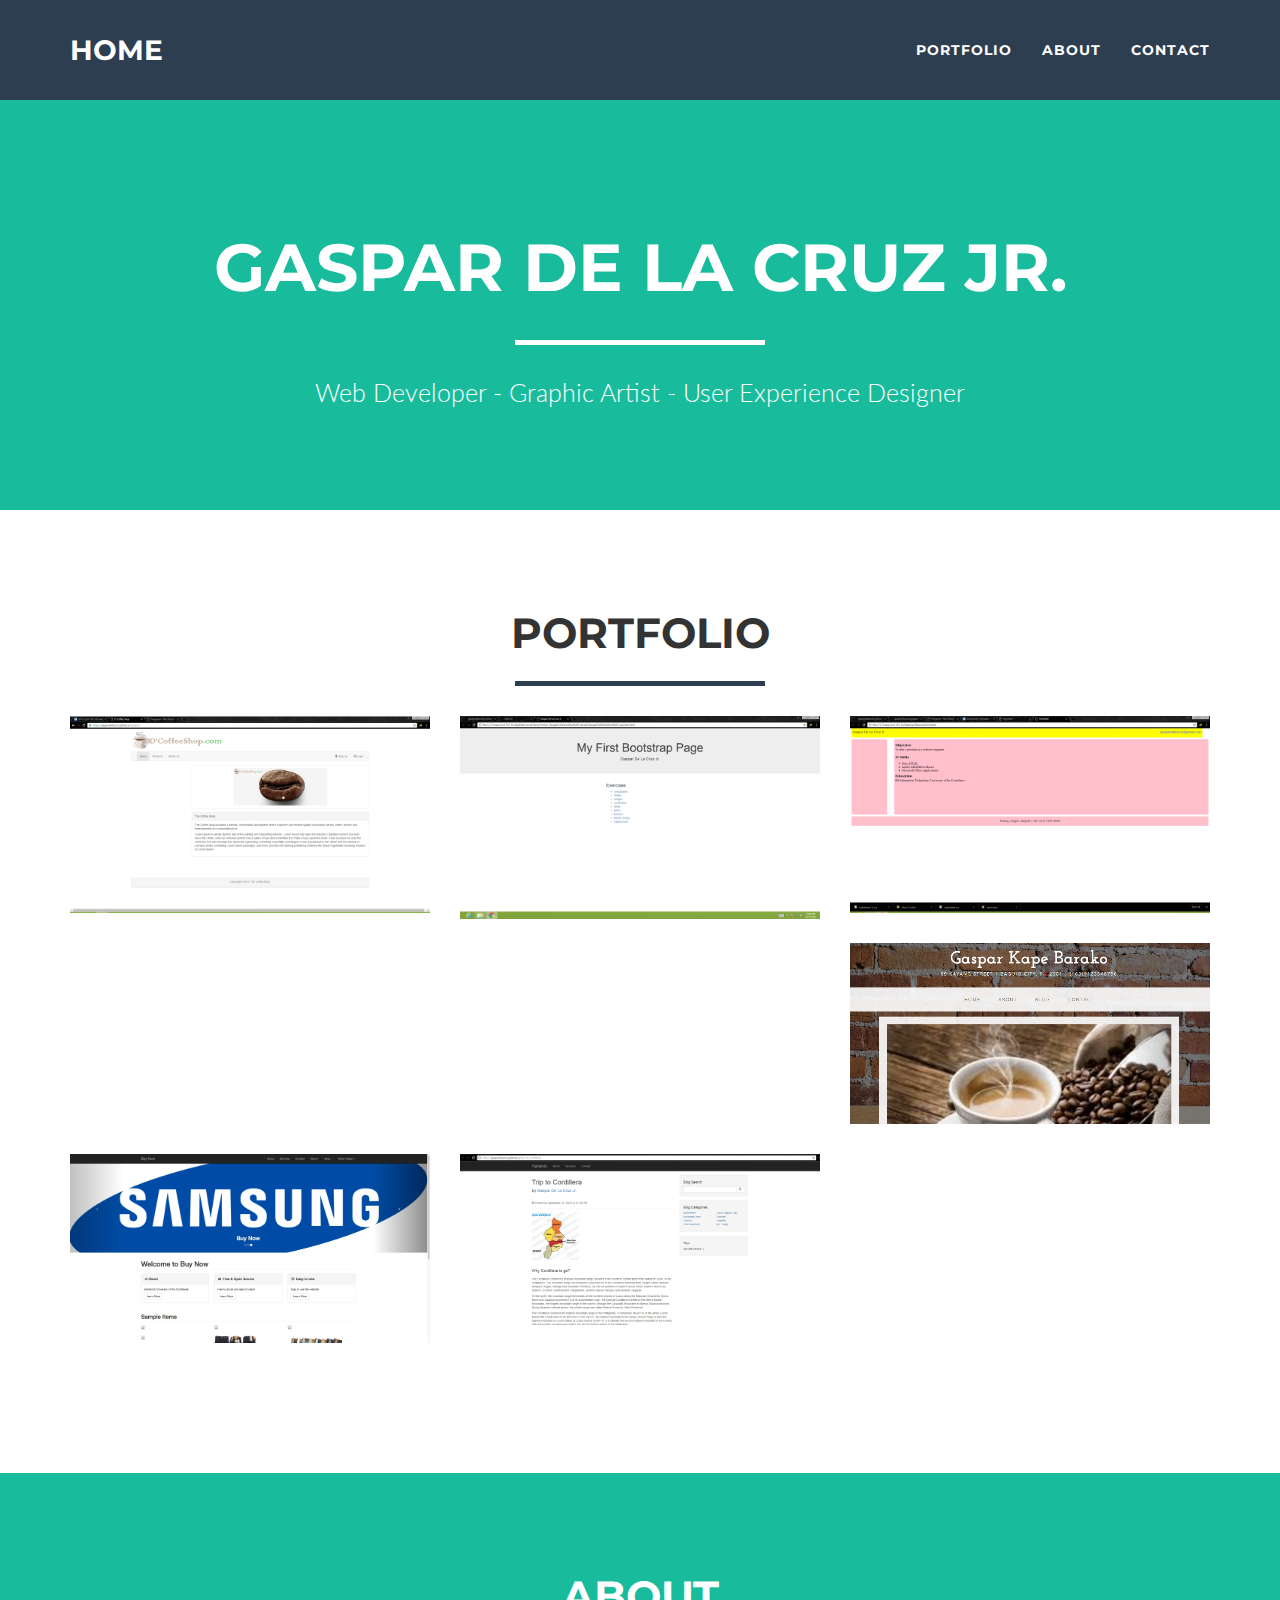
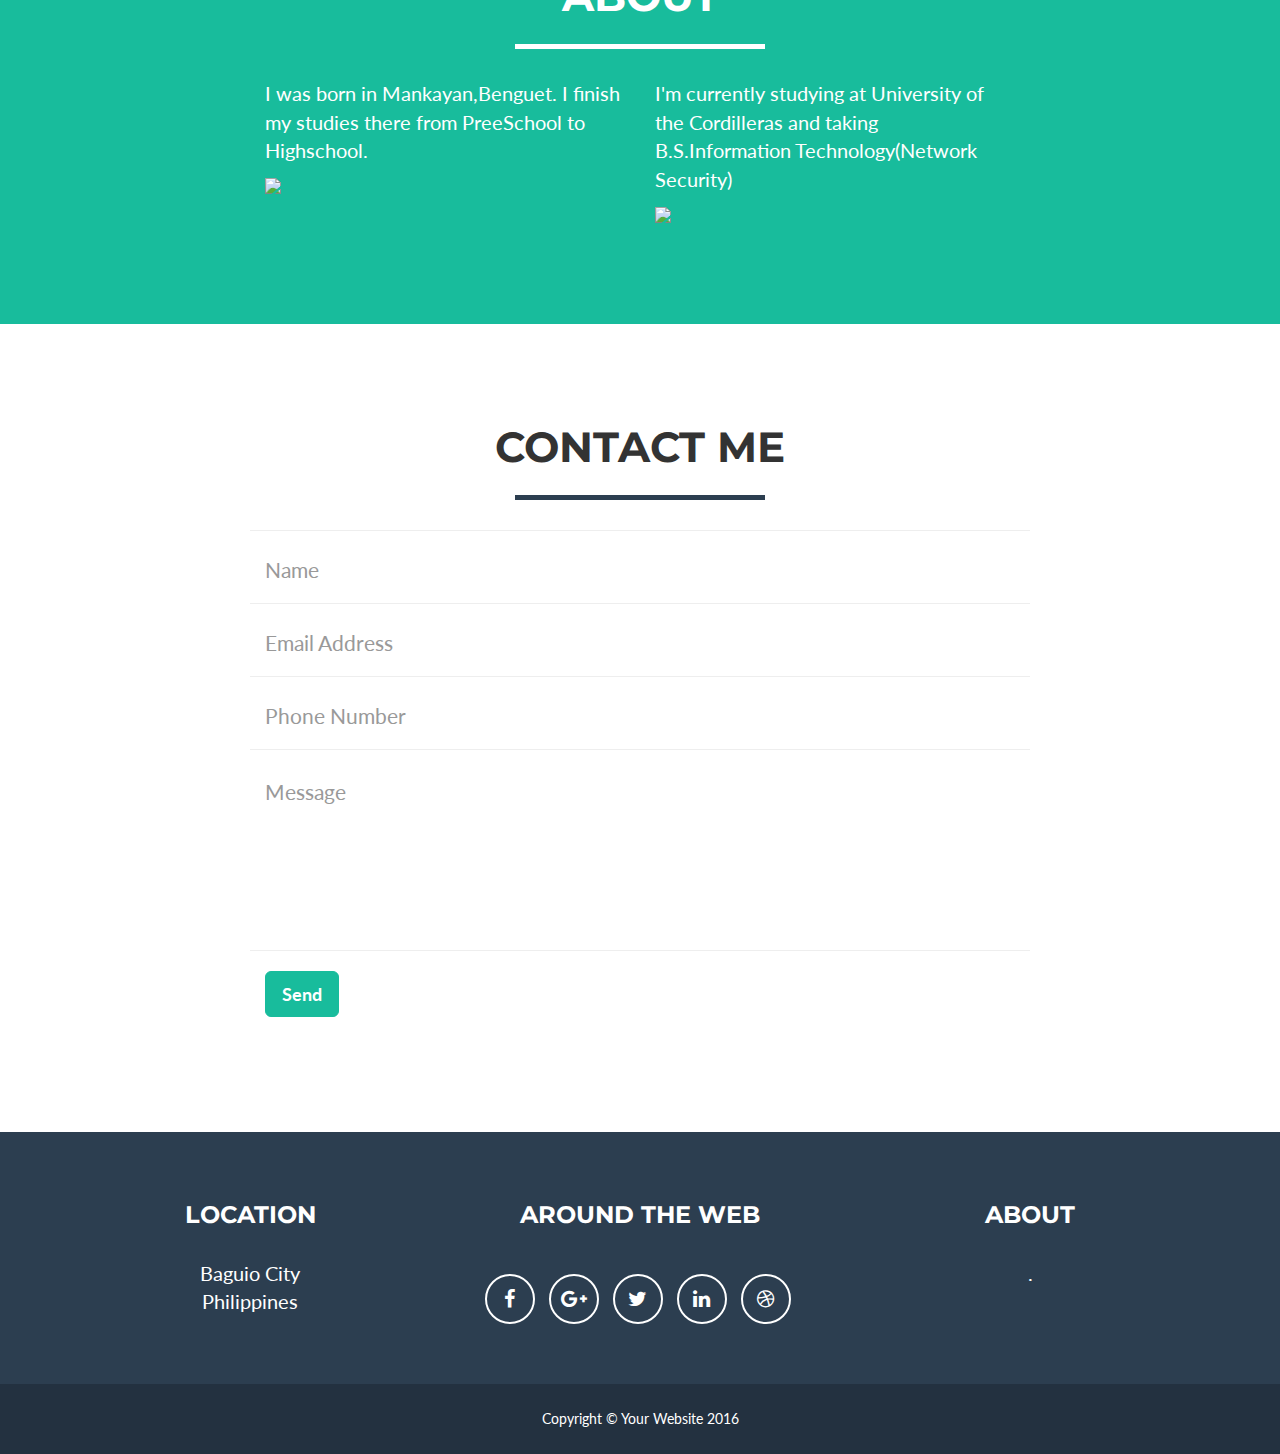
==== index.html @ 20614de7 "Update index.html" ====
<!DOCTYPE html>
<html lang="en">

<head>

    <meta charset="utf-8">
    <meta http-equiv="X-UA-Compatible" content="IE=edge">
    <meta name="viewport" content="width=device-width, initial-scale=1">
    <meta name="description" content="">
    <meta name="author" content="">

    <title>Freelancer - Start Bootstrap Theme</title>

    <!-- Bootstrap Core CSS -->
    <link href="vendor/bootstrap/css/bootstrap.min.css" rel="stylesheet">

    <!-- Theme CSS -->
    <link href="css/freelancer.min.css" rel="stylesheet">

    <!-- Custom Fonts -->
    <link href="vendor/font-awesome/css/font-awesome.min.css" rel="stylesheet" type="text/css">
    <link href="https://fonts.googleapis.com/css?family=Montserrat:400,700" rel="stylesheet" type="text/css">
    <link href="https://fonts.googleapis.com/css?family=Lato:400,700,400italic,700italic" rel="stylesheet" type="text/css">

    <!-- HTML5 Shim and Respond.js IE8 support of HTML5 elements and media queries -->
    <!-- WARNING: Respond.js doesn't work if you view the page via file:// -->
    <!--[if lt IE 9]>
        <script src="https://oss.maxcdn.com/libs/html5shiv/3.7.0/html5shiv.js"></script>
        <script src="https://oss.maxcdn.com/libs/respond.js/1.4.2/respond.min.js"></script>
    <![endif]-->

</head>

<body id="page-top" class="index">

    <!-- Navigation -->
    <nav id="mainNav" class="navbar navbar-default navbar-fixed-top navbar-custom">
        <div class="container">
            <!-- Brand and toggle get grouped for better mobile display -->
            <div class="navbar-header page-scroll">
                <button type="button" class="navbar-toggle" data-toggle="collapse" data-target="#bs-example-navbar-collapse-1">
                    <span class="sr-only">Toggle navigation</span> Menu <i class="fa fa-bars"></i>
                </button>
                <a class="navbar-brand" href="#page-top">Home</a>
            </div>

            <!-- Collect the nav links, forms, and other content for toggling -->
            <div class="collapse navbar-collapse" id="bs-example-navbar-collapse-1">
                <ul class="nav navbar-nav navbar-right">
                    <li class="hidden">
                        <a href="#page-top"></a>
                    </li>
                    <li class="page-scroll">
                        <a href="#portfolio">Portfolio</a>
                    </li>
                    <li class="page-scroll">
                        <a href="#about">About</a>
                    </li>
                    <li class="page-scroll">
                        <a href="#contact">Contact</a>
                    </li>
                </ul>
            </div>
            <!-- /.navbar-collapse -->
        </div>
        <!-- /.container-fluid -->
    </nav>

    <!-- Header -->
    <header>
        <div class="container">
            <div class="row">
                <div class="col-lg-12">
                    <img class="img-responsive" src="https://s-media-cache-ak0.pinimg.com/236x/e6/b8/54/e6b85428491f7ba7ea1e8143dfadb59b.jpg" alt="">
                    <div class="intro-text">
                        <span class="name">Gaspar De La Cruz Jr.</span>
                        <hr class="star-light">
                        <span class="skills">Web Developer - Graphic Artist - User Experience Designer</span>
                    </div>
                </div>
            </div>
        </div>
    </header>

    <!-- Portfolio Grid Section -->
    <section id="portfolio">
        <div class="container">
            <div class="row">
                <div class="col-lg-12 text-center">
                    <h2>Portfolio</h2>
                    <hr class="star-primary">
                </div>
            </div>
            <div class="row">
                <div class="col-sm-4 portfolio-item">
                    <a href="#portfolioModal1" class="portfolio-link" data-toggle="modal">
                        <div class="caption">
                            <div class="caption-content">
                                <i class="fa fa-search-plus fa-3x"></i>
                            </div>
                        </div>
                        <img src="cofee.png" class="img-responsive" alt="">
                    </a>
                </div>
                <div class="col-sm-4 portfolio-item">
                    <a href="#portfolioModal2" class="portfolio-link" data-toggle="modal">
                        <div class="caption">
                            <div class="caption-content">
                                <i class="fa fa-search-plus fa-3x"></i>
                            </div>
                        </div>
                        <img src="bootstrap.png" class="img-responsive" alt="">
                    </a>
                </div>
                <div class="col-sm-4 portfolio-item">
                    <a href="#portfolioModal3" class="portfolio-link" data-toggle="modal">
                        <div class="caption">
                            <div class="caption-content">
                                <i class="fa fa-search-plus fa-3x"></i>
                            </div>
                        </div>
                          <img src="resume.png" class="img-responsive" alt="">
                    </a>
                </div>
                <div class="col-sm-4 portfolio-item">
                    <a href="#portfolioModal4" class="portfolio-link" data-toggle="modal">
                        <div class="caption">
                            <div class="caption-content">
                                <i class="fa fa-search-plus fa-3x"></i>
                            </div>
                        </div>
                          <img src="barako.png" class="img-responsive" alt="">
                    </a>
                </div>
                <div class="col-sm-4 portfolio-item">
                    <a href="#portfolioModal5" class="portfolio-link" data-toggle="modal">
                        <div class="caption">
                            <div class="caption-content">
                                <i class="fa fa-search-plus fa-3x"></i>
                            </div>
                        </div>
                        <img src="buynow.png" class="img-responsive" alt="">
                    </a>
                </div>
                <div class="col-sm-4 portfolio-item">
                    <a href="#portfolioModal6" class="portfolio-link" data-toggle="modal">
                        <div class="caption">
                            <div class="caption-content">
                                <i class="fa fa-search-plus fa-3x"></i>
                            </div>
                        </div>
                        <img src="trip.png" class="img-responsive" alt="">
                    </a>
                </div>
            </div>
        </div>
    </section>

    <!-- About Section -->
    <section class="success" id="about">
        <div class="container">
            <div class="row">
                <div class="col-lg-12 text-center">
                    <h2>About</h2>
                    <hr class="star-light">
                </div>
            </div>
            <div class="row">
                <div class="col-lg-4 col-lg-offset-2">
                    <p>I was born in Mankayan,Benguet. I finish my studies there from PreeSchool to Highschool.</p>
                    <img src="http://mankayannhs.weebly.com/uploads/1/2/2/7/1227587/6482386.png?170">
                </div>
                <div class="col-lg-4">
                    <p>I'm currently studying at University of the Cordilleras and taking B.S.Information Technology(Network Security)</p>
                    <img src="https://upload.wikimedia.org/wikipedia/commons/0/08/UCBCFOfficialLogo2012.jpg">
                </div>
                <div class="col-lg-8 col-lg-offset-2 text-center">
                   
                </div>
            </div>
        </div>
    </section>

    <!-- Contact Section -->
    <section id="contact">
        <div class="container">
            <div class="row">
                <div class="col-lg-12 text-center">
                    <h2>Contact Me</h2>
                    <hr class="star-primary">
                </div>
            </div>
            <div class="row">
                <div class="col-lg-8 col-lg-offset-2">
                    <!-- To configure the contact form email address, go to mail/contact_me.php and update the email address in the PHP file on line 19. -->
                    <!-- The form should work on most web servers, but if the form is not working you may need to configure your web server differently. -->
                    <form name="sentMessage" id="contactForm" novalidate>
                        <div class="row control-group">
                            <div class="form-group col-xs-12 floating-label-form-group controls">
                                <label>Name</label>
                                <input type="text" class="form-control" placeholder="Name" id="name" required data-validation-required-message="Please enter your name.">
                                <p class="help-block text-danger"></p>
                            </div>
                        </div>
                        <div class="row control-group">
                            <div class="form-group col-xs-12 floating-label-form-group controls">
                                <label>Email Address</label>
                                <input type="email" class="form-control" placeholder="Email Address" id="email" required data-validation-required-message="Please enter your email address.">
                                <p class="help-block text-danger"></p>
                            </div>
                        </div>
                        <div class="row control-group">
                            <div class="form-group col-xs-12 floating-label-form-group controls">
                                <label>Phone Number</label>
                                <input type="tel" class="form-control" placeholder="Phone Number" id="phone" required data-validation-required-message="Please enter your phone number.">
                                <p class="help-block text-danger"></p>
                            </div>
                        </div>
                        <div class="row control-group">
                            <div class="form-group col-xs-12 floating-label-form-group controls">
                                <label>Message</label>
                                <textarea rows="5" class="form-control" placeholder="Message" id="message" required data-validation-required-message="Please enter a message."></textarea>
                                <p class="help-block text-danger"></p>
                            </div>
                        </div>
                        <br>
                        <div id="success"></div>
                        <div class="row">
                            <div class="form-group col-xs-12">
                                <button type="submit" class="btn btn-success btn-lg">Send</button>
                            </div>
                        </div>
                    </form>
                </div>
            </div>
        </div>
    </section>

    <!-- Footer -->
    <footer class="text-center">
        <div class="footer-above">
            <div class="container">
                <div class="row">
                    <div class="footer-col col-md-4">
                        <h3>Location</h3>
                        <p>Baguio City
                            <br>Philippines</p>
                    </div>
                    <div class="footer-col col-md-4">
                        <h3>Around the Web</h3>
                        <ul class="list-inline">
                            <li>
                                <a href="#" class="btn-social btn-outline"><i class="fa fa-fw fa-facebook"></i></a>
                            </li>
                            <li>
                                <a href="#" class="btn-social btn-outline"><i class="fa fa-fw fa-google-plus"></i></a>
                            </li>
                            <li>
                                <a href="#" class="btn-social btn-outline"><i class="fa fa-fw fa-twitter"></i></a>
                            </li>
                            <li>
                                <a href="#" class="btn-social btn-outline"><i class="fa fa-fw fa-linkedin"></i></a>
                            </li>
                            <li>
                                <a href="#" class="btn-social btn-outline"><i class="fa fa-fw fa-dribbble"></i></a>
                            </li>
                        </ul>
                    </div>
                    <div class="footer-col col-md-4">
                        <h3>About</h3>
                        <p></a>.</p>
                    </div>
                </div>
            </div>
        </div>
        <div class="footer-below">
            <div class="container">
                <div class="row">
                    <div class="col-lg-12">
                        Copyright &copy; Your Website 2016
                    </div>
                </div>
            </div>
        </div>
    </footer>

    <!-- Scroll to Top Button (Only visible on small and extra-small screen sizes) -->
    <div class="scroll-top page-scroll hidden-sm hidden-xs hidden-lg hidden-md">
        <a class="btn btn-primary" href="#page-top">
            <i class="fa fa-chevron-up"></i>
        </a>
    </div>

    <!-- Portfolio Modals -->
    <div class="portfolio-modal modal fade" id="portfolioModal1" tabindex="-1" role="dialog" aria-hidden="true">
        <div class="modal-content">
            <div class="close-modal" data-dismiss="modal">
                <div class="lr">
                    <div class="rl">
                    </div>
                </div>
            </div>
            <div class="container">
                <div class="row">
                    <div class="col-lg-8 col-lg-offset-2">
                        <div class="modal-body">
                            <h2>D'CoffeeShop.com</h2>
                            <hr class="star-primary">
                            <img src="cofee.png" class="img-responsive img-centered" alt="">
                            <p>Use this area of the page to describe your project. The icon above is part of a free icon set by <a href="https://sellfy.com/p/8Q9P/jV3VZ/">Flat Icons</a>. On their website, you can download their free set with 16 icons, or you can purchase the entire set with 146 icons for only $12!</p>
                            <ul class="list-inline item-details">
                                <li>Client:
                                    <strong><a href="https://gaspardelacruz.github.io/project/">D'CoffeeShop.com </a>
                                    </strong>
                                </li>
                                <li>Date:
                                    <strong><a href="http://startbootstrap.com">April 2014</a>
                                    </strong>
                                </li>
                                <li>Service:
                                    <strong><a href="http://startbootstrap.com">Web Development</a>
                                    </strong>
                                </li>
                            </ul>
                            <button type="button" class="btn btn-default" data-dismiss="modal"><i class="fa fa-times"></i> Close</button>
                        </div>
                    </div>
                </div>
            </div>
        </div>
    </div>
    <div class="portfolio-modal modal fade" id="portfolioModal2" tabindex="-1" role="dialog" aria-hidden="true">
        <div class="modal-content">
            <div class="close-modal" data-dismiss="modal">
                <div class="lr">
                    <div class="rl">
                    </div>
                </div>
            </div>
            <div class="container">
                <div class="row">
                    <div class="col-lg-8 col-lg-offset-2">
                        <div class="modal-body">
                            <h2>Bootstrap</h2>
                            <hr class="star-primary">
                            <img src="bootstrap.png" class="img-responsive img-centered" alt="">
                            <p>Use this area of the page to describe your project. The icon above is part of a free icon set by <a href="https://sellfy.com/p/8Q9P/jV3VZ/">Flat Icons</a>. On their website, you can download their free set with 16 icons, or you can purchase the entire set with 146 icons for only $12!</p>
                            <ul class="list-inline item-details">
                                <li>Client:
                                    <strong><a href="http://https://gaspardelacruz.github.io/bootstrap1/bootstrap/indix.html">bootstrap</a>
                                    </strong>
                                </li>
                                <li>Date:
                                    <strong><a href="http://startbootstrap.com">April 2014</a>
                                    </strong>
                                </li>
                                <li>Service:
                                    <strong><a href="http://startbootstrap.com">Web Development</a>
                                    </strong>
                                </li>
                            </ul>
                            <button type="button" class="btn btn-default" data-dismiss="modal"><i class="fa fa-times"></i> Close</button>
                        </div>
                    </div>
                </div>
            </div>
        </div>
    </div>
    <div class="portfolio-modal modal fade" id="portfolioModal3" tabindex="-1" role="dialog" aria-hidden="true">
        <div class="modal-content">
            <div class="close-modal" data-dismiss="modal">
                <div class="lr">
                    <div class="rl">
                    </div>
                </div>
            </div>
            <div class="container">
                <div class="row">
                    <div class="col-lg-8 col-lg-offset-2">
                        <div class="modal-body">
                            <h2>Resume</h2>
                            <hr class="star-primary">
                            <img src="resume.png" class="img-responsive img-centered" alt="">
                            <p>Use this area of the page to describe your project. The icon above is part of a free icon set by <a href="https://sellfy.com/p/8Q9P/jV3VZ/">Flat Icons</a>. On their website, you can download their free set with 16 icons, or you can purchase the entire set with 146 icons for only $12!</p>
                            <ul class="list-inline item-details">
                                <li>Client:
                                    <strong><a href="http://gaspardelacruzjr.github.io/Resume/html.html">Resume</a>
                                    </strong>
                                </li>
                                <li>Date:
                                    <strong><a href="http://startbootstrap.com">April 2014</a>
                                    </strong>
                                </li>
                                <li>Service:
                                    <strong><a href="http://startbootstrap.com">Web Development</a>
                                    </strong>
                                </li>
                            </ul>
                            <button type="button" class="btn btn-default" data-dismiss="modal"><i class="fa fa-times"></i> Close</button>
                        </div>
                    </div>
                </div>
            </div>
        </div>
    </div>
    <div class="portfolio-modal modal fade" id="portfolioModal4" tabindex="-1" role="dialog" aria-hidden="true">
        <div class="modal-content">
            <div class="close-modal" data-dismiss="modal">
                <div class="lr">
                    <div class="rl">
                    </div>
                </div>
            </div>
            <div class="container">
                <div class="row">
                    <div class="col-lg-8 col-lg-offset-2">
                        <div class="modal-body">
                            <h2>Gaspar Kapeng Barako</h2>
                            <hr class="star-primary">
                            <img src="barako.png" class="img-responsive img-centered" alt="">
                            <p>Use this area of the page to describe your project. The icon above is part of a free icon set by <a href="https://sellfy.com/p/8Q9P/jV3VZ/">Flat Icons</a>. On their website, you can download their free set with 16 icons, or you can purchase the entire set with 146 icons for only $12!</p>
                            <ul class="list-inline item-details">
                                <li>Client:
                                    <strong><a href="https://gaspardelacruz.github.io/kapengbarako/">Gaspar Kapeng Barako Website</a>
                                    </strong>
                                </li>
                                <li>Date:
                                    <strong><a href="http://startbootstrap.com">November 2016</a>
                                    </strong>
                                </li>
                                <li>Service:
                                    <strong><a href="http://startbootstrap.com">Full Website</a>
                                    </strong>
                                </li>
                            </ul>
                            <button type="button" class="btn btn-default" data-dismiss="modal"><i class="fa fa-times"></i> Close</button>
                        </div>
                    </div>
                </div>
            </div>
        </div>
    </div>
    <div class="portfolio-modal modal fade" id="portfolioModal5" tabindex="-1" role="dialog" aria-hidden="true">
        <div class="modal-content">
            <div class="close-modal" data-dismiss="modal">
                <div class="lr">
                    <div class="rl">
                    </div>
                </div>
            </div>
            <div class="container">
                <div class="row">
                    <div class="col-lg-8 col-lg-offset-2">
                        <div class="modal-body">
                            <h2>Buy now</h2>
                            <hr class="star-primary">
                            <img src="buynow.png" class="img-responsive img-centered" alt="">
                            <p>Use this area of the page to describe your project. The icon above is part of a free icon set by <a href="https://sellfy.com/p/8Q9P/jV3VZ/">Flat Icons</a>. On their website, you can download their free set with 16 icons, or you can purchase the entire set with 146 icons for only $12!</p>
                            <ul class="list-inline item-details">
                                <li>Client:
                                    <strong><a href="https://gaspardelacruz.github.io/buy-now/">Buy now</a>
                                    </strong>
                                </li>
                                <li>Date:
                                    <strong><a href="http://startbootstrap.com">November 2016</a>
                                    </strong>
                                </li>
                                <li>Service:
                                    <strong><a href="http://startbootstrap.com">Full Website</a>
                                    </strong>
                                </li>
                            </ul>
                            <button type="button" class="btn btn-default" data-dismiss="modal"><i class="fa fa-times"></i> Close</button>
                        </div>
                    </div>
                </div>
            </div>
        </div>
    </div>
    <div class="portfolio-modal modal fade" id="portfolioModal6" tabindex="-1" role="dialog" aria-hidden="true">
        <div class="modal-content">
            <div class="close-modal" data-dismiss="modal">
                <div class="lr">
                    <div class="rl">
                    </div>
                </div>
            </div>
            <div class="container">
                <div class="row">
                    <div class="col-lg-8 col-lg-offset-2">
                        <div class="modal-body">
                            <h2>HighLandn Blog Post</h2>
                            <hr class="star-primary">
                            <img src="trip.png" class="img-responsive img-centered" alt="">
                            <p>Use this area of the page to describe your project. The icon above is part of a free icon set by <a href="https://sellfy.com/p/8Q9P/jV3VZ/">Flat Icons</a>. On their website, you can download their free set with 16 icons, or you can purchase the entire set with 146 icons for only $12!</p>
                            <ul class="list-inline item-details">
                                <li>Client:
                                    <strong><a https://gaspardelacruz.github.io/trip-to-cordillera/> HighLand Blog Post</a>
                                    </strong>
                                </li>
                                <li>Date:
                                    <strong><a href="http://startbootstrap.com">November 2016</a>
                                    </strong>
                                </li>
                                <li>Service:
                                    <strong><a href="http://startbootstrap.com">Web Development</a>
                                    </strong>
                                </li>
                            </ul>
                            <button type="button" class="btn btn-default" data-dismiss="modal"><i class="fa fa-times"></i> Close</button>
                        </div>
                    </div>
                </div>
            </div>
        </div>
    </div>

    <!-- jQuery -->
    <script src="vendor/jquery/jquery.min.js"></script>

    <!-- Bootstrap Core JavaScript -->
    <script src="vendor/bootstrap/js/bootstrap.min.js"></script>

    <!-- Plugin JavaScript -->
    <script src="https://cdnjs.cloudflare.com/ajax/libs/jquery-easing/1.3/jquery.easing.min.js"></script>

    <!-- Contact Form JavaScript -->
    <script src="js/jqBootstrapValidation.js"></script>
    <script src="js/contact_me.js"></script>

    <!-- Theme JavaScript -->
    <script src="js/freelancer.min.js"></script>

</body>

</html>
---- css/freelancer.min.css ----
/*!
 * Start Bootstrap - Freelancer v3.3.7+1 (http://startbootstrap.com/template-overviews/freelancer)
 * Copyright 2013-2016 Start Bootstrap
 * Licensed under MIT (https://github.com/BlackrockDigital/startbootstrap/blob/gh-pages/LICENSE)
 */body{font-family:Lato,'Helvetica Neue',Helvetica,Arial,sans-serif;overflow-x:hidden}p{font-size:20px}p.small{font-size:16px}a,a.active,a:active,a:focus,a:hover{color:#18BC9C;outline:0}h1,h2,h3,h4,h5,h6{font-family:Montserrat,"Helvetica Neue",Helvetica,Arial,sans-serif;text-transform:uppercase;font-weight:700}hr.star-light,hr.star-primary{padding:0;border:none;border-top:solid 5px;text-align:center;max-width:250px;margin:25px auto 30px}hr.star-light:after,hr.star-primary:after{content:"\f005";font-family:FontAwesome;display:inline-block;position:relative;top:-.8em;font-size:2em;padding:0 .25em}.navbar-custom,header .intro-text .name{font-family:Montserrat,"Helvetica Neue",Helvetica,Arial,sans-serif;text-transform:uppercase}hr.star-light{border-color:#fff}hr.star-light:after{background-color:#18BC9C;color:#fff}hr.star-primary{border-color:#2C3E50}hr.star-primary:after{background-color:#fff;color:#2C3E50}.navbar-custom .navbar-brand,.navbar-custom .navbar-brand.active,.navbar-custom .navbar-brand:active,.navbar-custom .navbar-brand:focus,.navbar-custom .navbar-brand:hover,.navbar-custom .navbar-nav li a,header{color:#fff}.img-centered{margin:0 auto}header{text-align:center;background:#18BC9C}header .container{padding-top:100px;padding-bottom:50px}header img{display:block;margin:0 auto 20px}header .intro-text .name{display:block;font-weight:700;font-size:2em}header .intro-text .skills{font-size:1.25em;font-weight:300}@media (min-width:768px){header .container{padding-top:200px;padding-bottom:100px}header .intro-text .name{font-size:4.75em}header .intro-text .skills{font-size:1.75em}}.navbar-custom{background:#2C3E50;font-weight:700;border:none}.navbar-custom a:focus{outline:0}.navbar-custom .navbar-nav{letter-spacing:1px}.navbar-custom .navbar-nav li a:hover{color:#18BC9C;outline:0}.navbar-custom .navbar-nav li a:active,.navbar-custom .navbar-nav li a:focus{color:#fff}.navbar-custom .navbar-nav li.active a,.navbar-custom .navbar-nav li.active a:active,.navbar-custom .navbar-nav li.active a:focus,.navbar-custom .navbar-nav li.active a:hover{color:#fff;background:#18BC9C}.navbar-custom .navbar-toggle{color:#fff;text-transform:uppercase;font-size:10px;border-color:#fff}.navbar-custom .navbar-toggle:focus,.navbar-custom .navbar-toggle:hover{background-color:#18BC9C;color:#fff;border-color:#18BC9C}@media (min-width:768px){.navbar-custom{padding:25px 0;-webkit-transition:padding .3s;-moz-transition:padding .3s;transition:padding .3s}.navbar-custom .navbar-brand{font-size:2em;-webkit-transition:all .3s;-moz-transition:all .3s;transition:all .3s}.navbar-custom.affix{padding:10px 0}.navbar-custom.affix .navbar-brand{font-size:1.5em}}section{padding:100px 0}section h2{margin:0;font-size:3em}section.success{background:#18BC9C;color:#fff}@media (max-width:767px){section{padding:75px 0}section.first{padding-top:75px}}#portfolio .portfolio-item{margin:0 0 15px;right:0}#portfolio .portfolio-item .portfolio-link{display:block;position:relative;max-width:400px;margin:0 auto}#portfolio .portfolio-item .portfolio-link .caption{background:rgba(24,188,156,.9);position:absolute;width:100%;height:100%;opacity:0;transition:all ease .5s;-webkit-transition:all ease .5s;-moz-transition:all ease .5s}#portfolio .portfolio-item .portfolio-link .caption:hover{opacity:1}#portfolio .portfolio-item .portfolio-link .caption .caption-content{position:absolute;width:100%;height:20px;font-size:20px;text-align:center;top:50%;margin-top:-12px;color:#fff}.btn-social,.scroll-top,.scroll-top .btn{width:50px;height:50px}#portfolio .portfolio-item .portfolio-link .caption .caption-content i{margin-top:-12px}#portfolio .portfolio-item .portfolio-link .caption .caption-content h3,#portfolio .portfolio-item .portfolio-link .caption .caption-content h4{margin:0}#portfolio *{z-index:2}@media (min-width:767px){#portfolio .portfolio-item{margin:0 0 30px}}.floating-label-form-group{position:relative;margin-bottom:0;padding-bottom:.5em;border-bottom:1px solid #eee}.floating-label-form-group input,.floating-label-form-group textarea{z-index:1;position:relative;padding-right:0;padding-left:0;border:none;border-radius:0;font-size:1.5em;background:0 0;box-shadow:none!important;resize:none}.floating-label-form-group label{display:block;z-index:0;position:relative;top:2em;margin:0;font-size:.85em;line-height:1.764705882em;vertical-align:middle;vertical-align:baseline;opacity:0;-webkit-transition:top .3s ease,opacity .3s ease;-moz-transition:top .3s ease,opacity .3s ease;-ms-transition:top .3s ease,opacity .3s ease;transition:top .3s ease,opacity .3s ease}.floating-label-form-group:not(:first-child){padding-left:14px;border-left:1px solid #eee}.floating-label-form-group-with-value label{top:0;opacity:1}.floating-label-form-group-with-focus label{color:#18BC9C}form .row:first-child .floating-label-form-group{border-top:1px solid #eee}footer{color:#fff}footer h3{margin-bottom:30px}footer .footer-above{padding-top:50px;background-color:#2C3E50}footer .footer-col{margin-bottom:50px}footer .footer-below{padding:25px 0;background-color:#233140}.btn-outline{color:#fff;font-size:20px;border:2px solid #fff;background:0 0;transition:all .3s ease-in-out;margin-top:15px}.btn-outline.active,.btn-outline:active,.btn-outline:focus,.btn-outline:hover{color:#18BC9C;background:#fff;border:2px solid #fff}.btn-primary.active,.btn-primary:active,.btn-success.active,.btn-success:active,.open .dropdown-toggle.btn-primary,.open .dropdown-toggle.btn-success{background-image:none}.btn-primary{color:#fff;background-color:#2C3E50;border-color:#2C3E50;font-weight:700}.btn-primary.active,.btn-primary:active,.btn-primary:focus,.btn-primary:hover,.open .dropdown-toggle.btn-primary{color:#fff;background-color:#1a242f;border-color:#161f29}.btn-primary.disabled,.btn-primary.disabled.active,.btn-primary.disabled:active,.btn-primary.disabled:focus,.btn-primary.disabled:hover,.btn-primary[disabled],.btn-primary[disabled].active,.btn-primary[disabled]:active,.btn-primary[disabled]:focus,.btn-primary[disabled]:hover,fieldset[disabled] .btn-primary,fieldset[disabled] .btn-primary.active,fieldset[disabled] .btn-primary:active,fieldset[disabled] .btn-primary:focus,fieldset[disabled] .btn-primary:hover{background-color:#2C3E50;border-color:#2C3E50}.btn-primary .badge{color:#2C3E50;background-color:#fff}.btn-success{color:#fff;background-color:#18BC9C;border-color:#18BC9C;font-weight:700}.btn-success.active,.btn-success:active,.btn-success:focus,.btn-success:hover,.open .dropdown-toggle.btn-success{color:#fff;background-color:#128f76;border-color:#11866f}.btn-success.disabled,.btn-success.disabled.active,.btn-success.disabled:active,.btn-success.disabled:focus,.btn-success.disabled:hover,.btn-success[disabled],.btn-success[disabled].active,.btn-success[disabled]:active,.btn-success[disabled]:focus,.btn-success[disabled]:hover,fieldset[disabled] .btn-success,fieldset[disabled] .btn-success.active,fieldset[disabled] .btn-success:active,fieldset[disabled] .btn-success:focus,fieldset[disabled] .btn-success:hover{background-color:#18BC9C;border-color:#18BC9C}.btn-success .badge{color:#18BC9C;background-color:#fff}.btn-social{display:inline-block;border:2px solid #fff;border-radius:100%;text-align:center;font-size:20px;line-height:45px}.btn.active,.btn:active,.btn:focus{outline:0}.scroll-top{position:fixed;right:2%;bottom:2%;z-index:1049}.scroll-top .btn{font-size:20px;border-radius:100%;line-height:28px}.scroll-top .btn:focus{outline:0}.portfolio-modal .modal-content{border-radius:0;background-clip:border-box;-webkit-box-shadow:none;box-shadow:none;border:none;min-height:100%;padding:100px 0;text-align:center}.portfolio-modal .modal-content h2{margin:0;font-size:3em}.portfolio-modal .modal-content img{margin-bottom:30px}.portfolio-modal .modal-content .item-details{margin:30px 0}.portfolio-modal .close-modal{position:absolute;width:75px;height:75px;background-color:transparent;top:25px;right:25px;cursor:pointer}.portfolio-modal .close-modal:hover{opacity:.3}.portfolio-modal .close-modal .lr{height:75px;width:1px;margin-left:35px;background-color:#2C3E50;transform:rotate(45deg);-ms-transform:rotate(45deg);-webkit-transform:rotate(45deg);z-index:1051}.portfolio-modal .close-modal .lr .rl{height:75px;width:1px;background-color:#2C3E50;transform:rotate(90deg);-ms-transform:rotate(90deg);-webkit-transform:rotate(90deg);z-index:1052}.portfolio-modal .modal-backdrop{opacity:0;display:none}
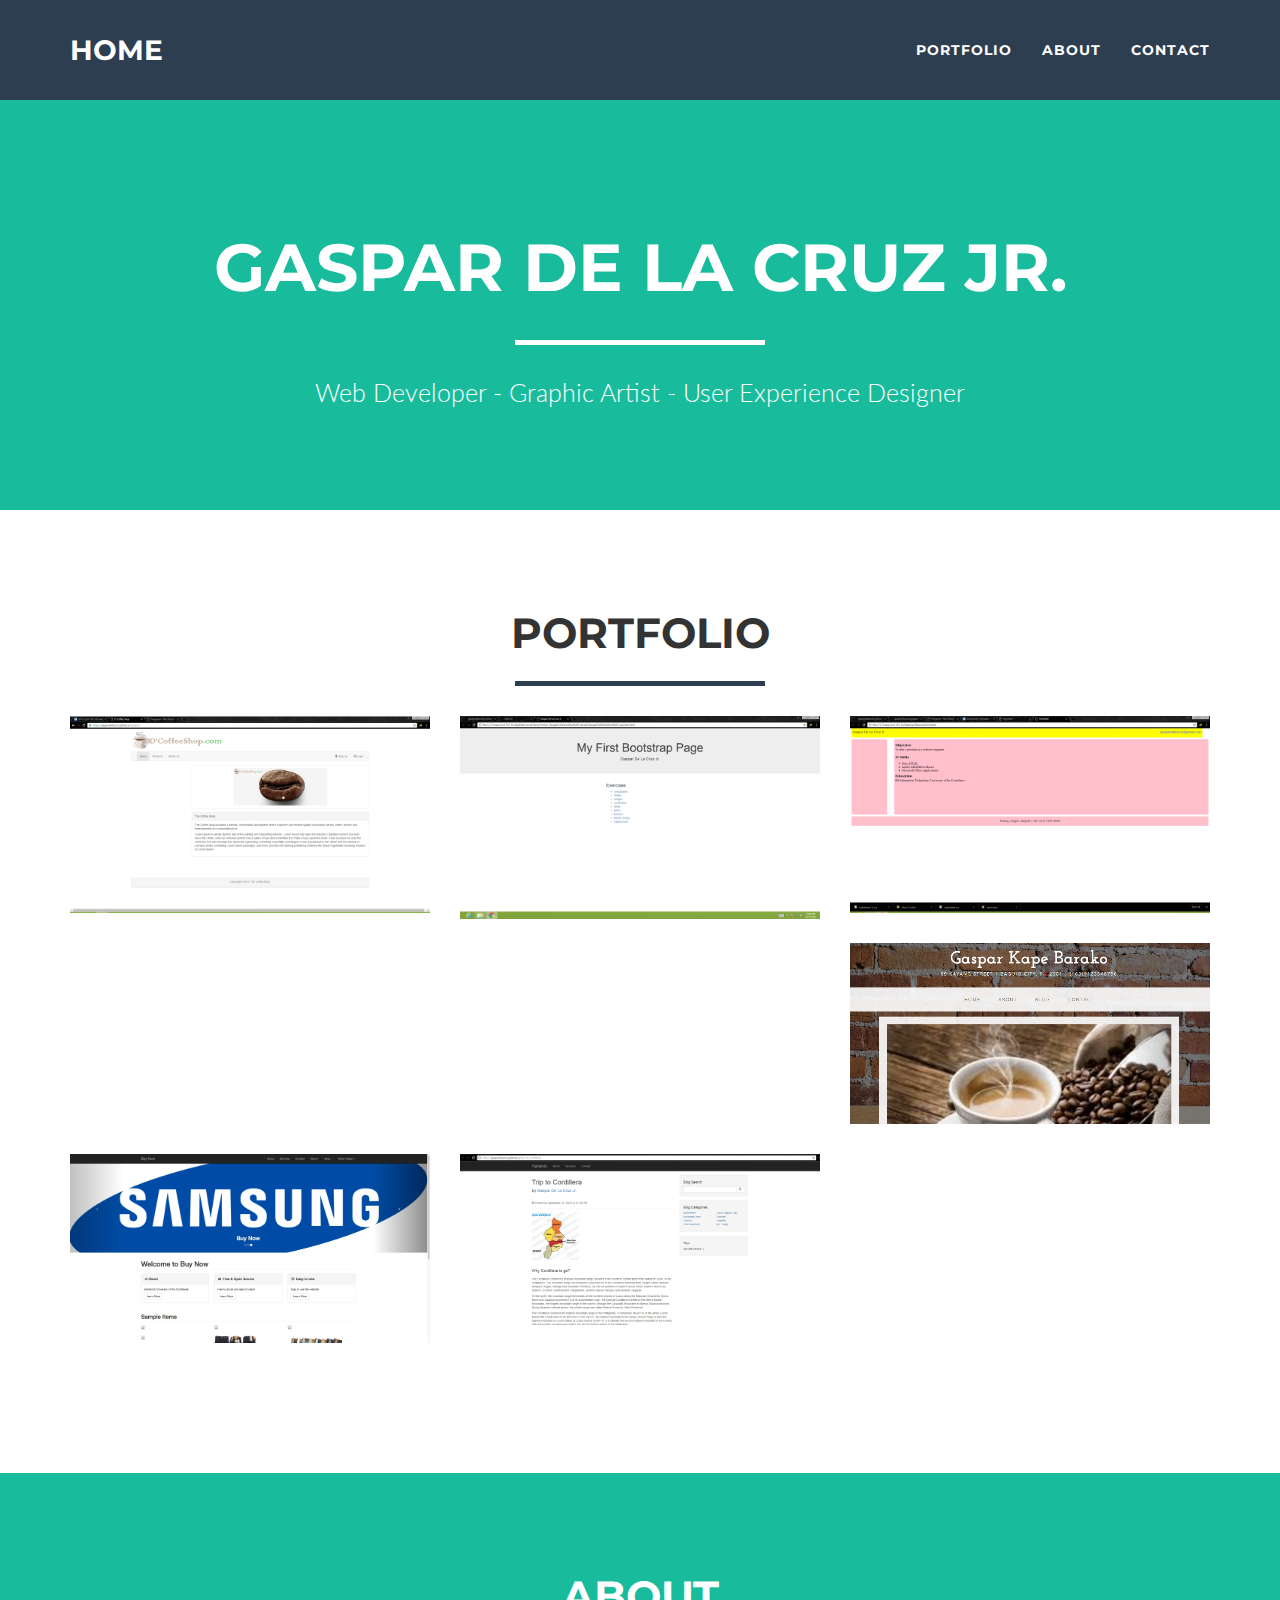
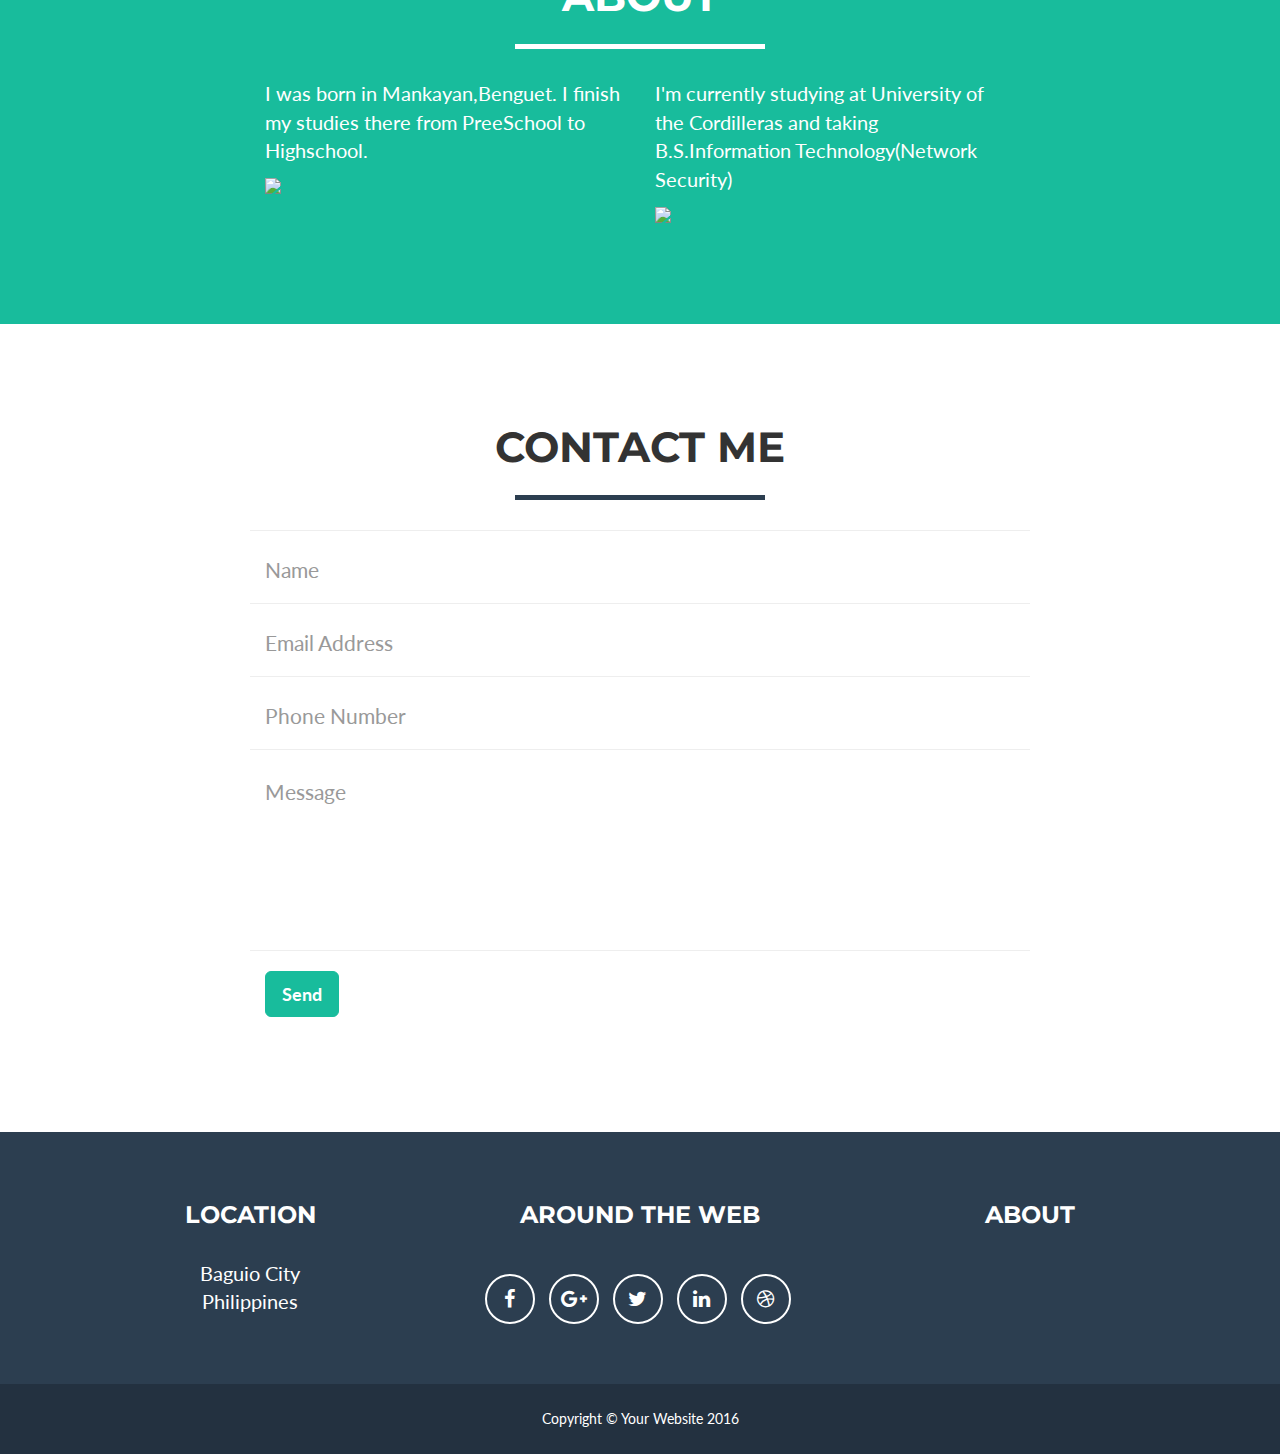
==== commit 7f5082ef: "Update index.html" ====
--- a/index.html
+++ b/index.html
@@ -152,6 +152,17 @@
                         <img src="trip.png" class="img-responsive" alt="">
                     </a>
                 </div>
+                <div class="col-sm-4 portfolio-item">
+                    <a href="#portfolioModal7" class="portfolio-link" data-toggle="modal">
+                        <div class="caption">
+                            <div class="caption-content">
+                                <i class="fa fa-search-plus fa-3x"></i>
+                            </div>
+                        </div>
+                        <img src="wine.png" class="img-responsive" alt="">
+                    </a>
+                </div>
+  
             </div>
         </div>
     </section>
@@ -268,7 +279,7 @@
                     </div>
                     <div class="footer-col col-md-4">
                         <h3>About</h3>
-                        <p></a>.</p>
+                        <p>  </p>
                     </div>
                 </div>
             </div>
@@ -495,7 +506,7 @@
                             <p>Use this area of the page to describe your project. The icon above is part of a free icon set by <a href="https://sellfy.com/p/8Q9P/jV3VZ/">Flat Icons</a>. On their website, you can download their free set with 16 icons, or you can purchase the entire set with 146 icons for only $12!</p>
                             <ul class="list-inline item-details">
                                 <li>Client:
-                                    <strong><a https://gaspardelacruz.github.io/trip-to-cordillera/> HighLand Blog Post</a>
+                                    <strong><a https://gaspardelacruz.github.io/trip-to-cordillera/ > HighLand Blog Post</a>
                                     </strong>
                                 </li>
                                 <li>Date:
@@ -514,6 +525,44 @@
             </div>
         </div>
     </div>
+    <div class="portfolio-modal modal fade" id="portfolioModal5" tabindex="-1" role="dialog" aria-hidden="true">
+        <div class="modal-content">
+            <div class="close-modal" data-dismiss="modal">
+                <div class="lr">
+                    <div class="rl">
+                    </div>
+                </div>
+            </div>
+            <div class="container">
+                <div class="row">
+                    <div class="col-lg-8 col-lg-offset-2">
+                        <div class="modal-body">
+                            <h2>Baguio Wine</h2>
+                            <hr class="star-primary">
+                            <img src="wine.png" class="img-responsive img-centered" alt="">
+                            <p>Use this area of the page to describe your project. The icon above is part of a free icon set by <a href="https://sellfy.com/p/8Q9P/jV3VZ/">Flat Icons</a>. On their website, you can download their free set with 16 icons, or you can purchase the entire set with 146 icons for only $12!</p>
+                            <ul class="list-inline item-details">
+                                <li>Client:
+                                    <strong><a https://gaspardelacruz.github.io/baguiowine/ >Baguio Wine</a>
+                                    </strong>
+                                </li>
+                                <li>Date:
+                                    <strong><a href="http://startbootstrap.com">November 2016</a>
+                                    </strong>
+                                </li>
+                                <li>Service:
+                                    <strong><a href="http://startbootstrap.com">Full Website</a>
+                                    </strong>
+                                </li>
+                            </ul>
+                            <button type="button" class="btn btn-default" data-dismiss="modal"><i class="fa fa-times"></i> Close</button>
+                        </div>
+                    </div>
+                </div>
+            </div>
+        </div>
+    </div>
+    
 
     <!-- jQuery -->
     <script src="vendor/jquery/jquery.min.js"></script>
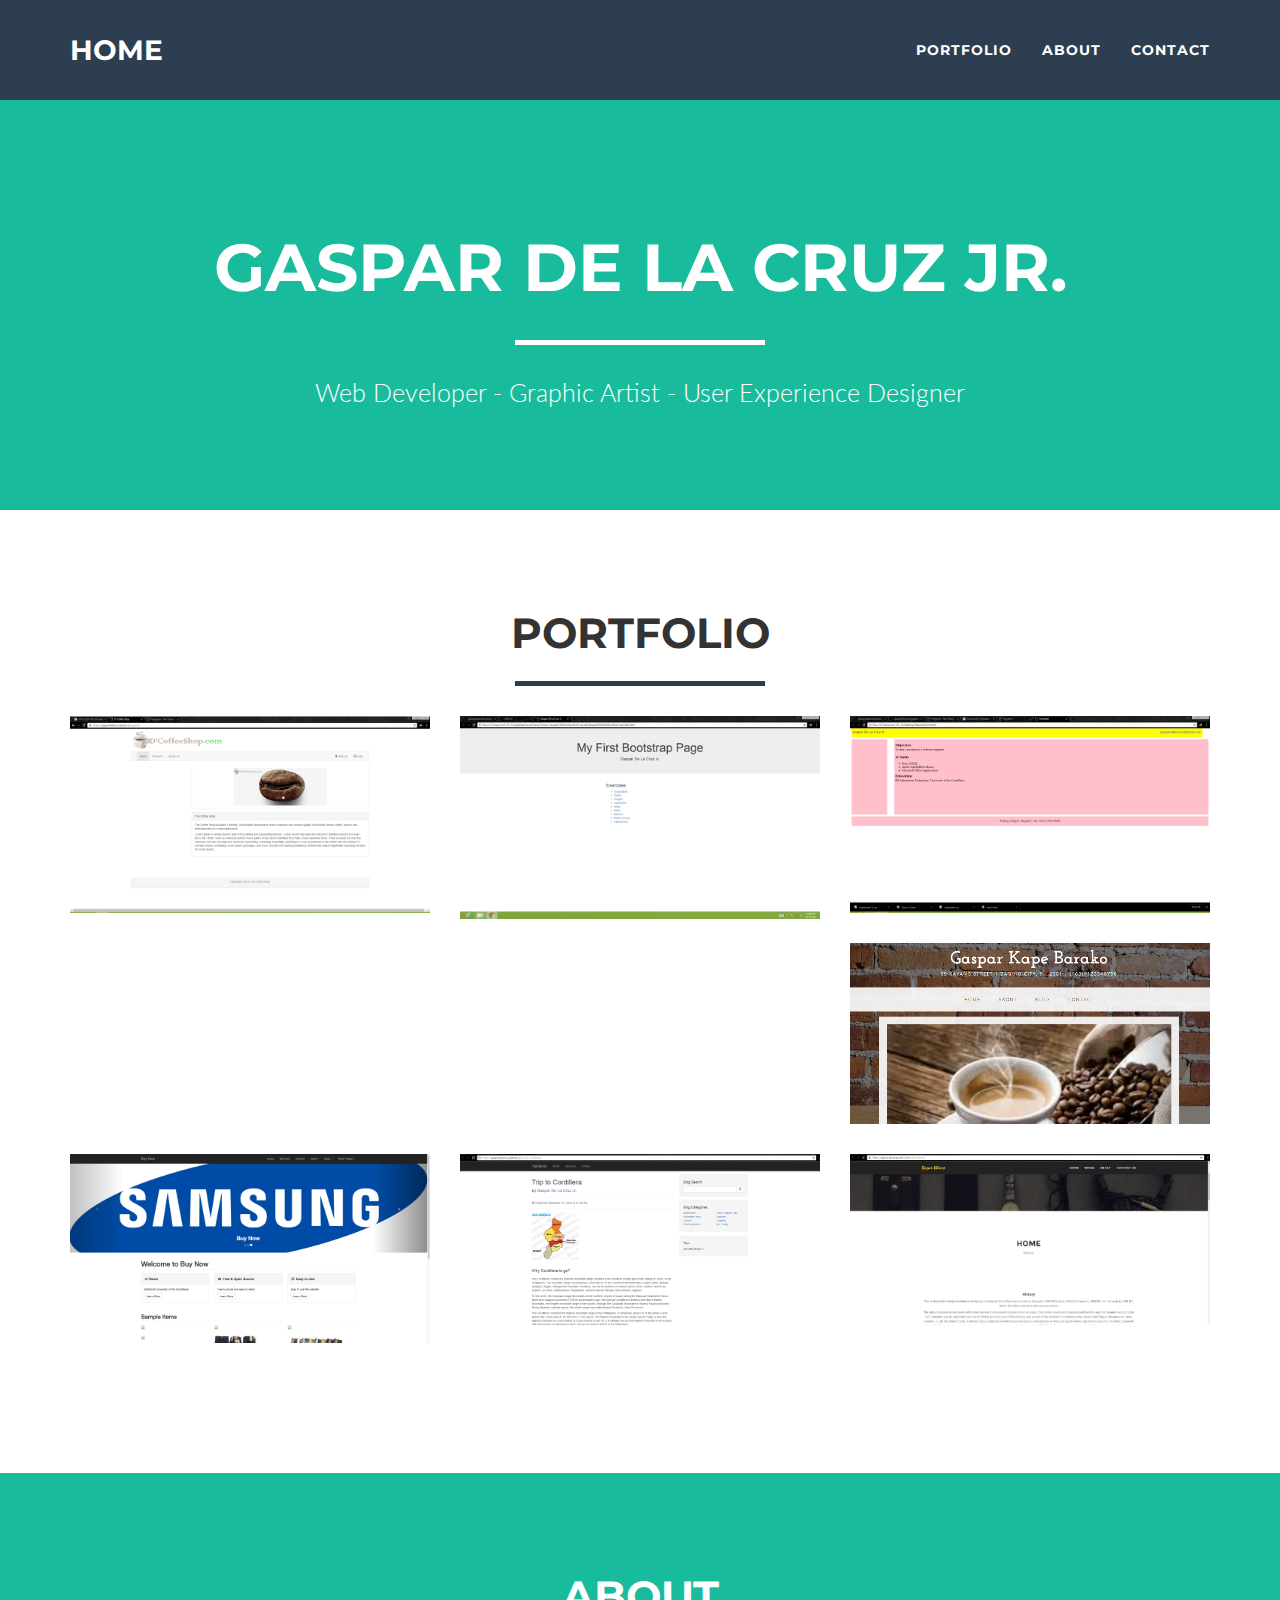
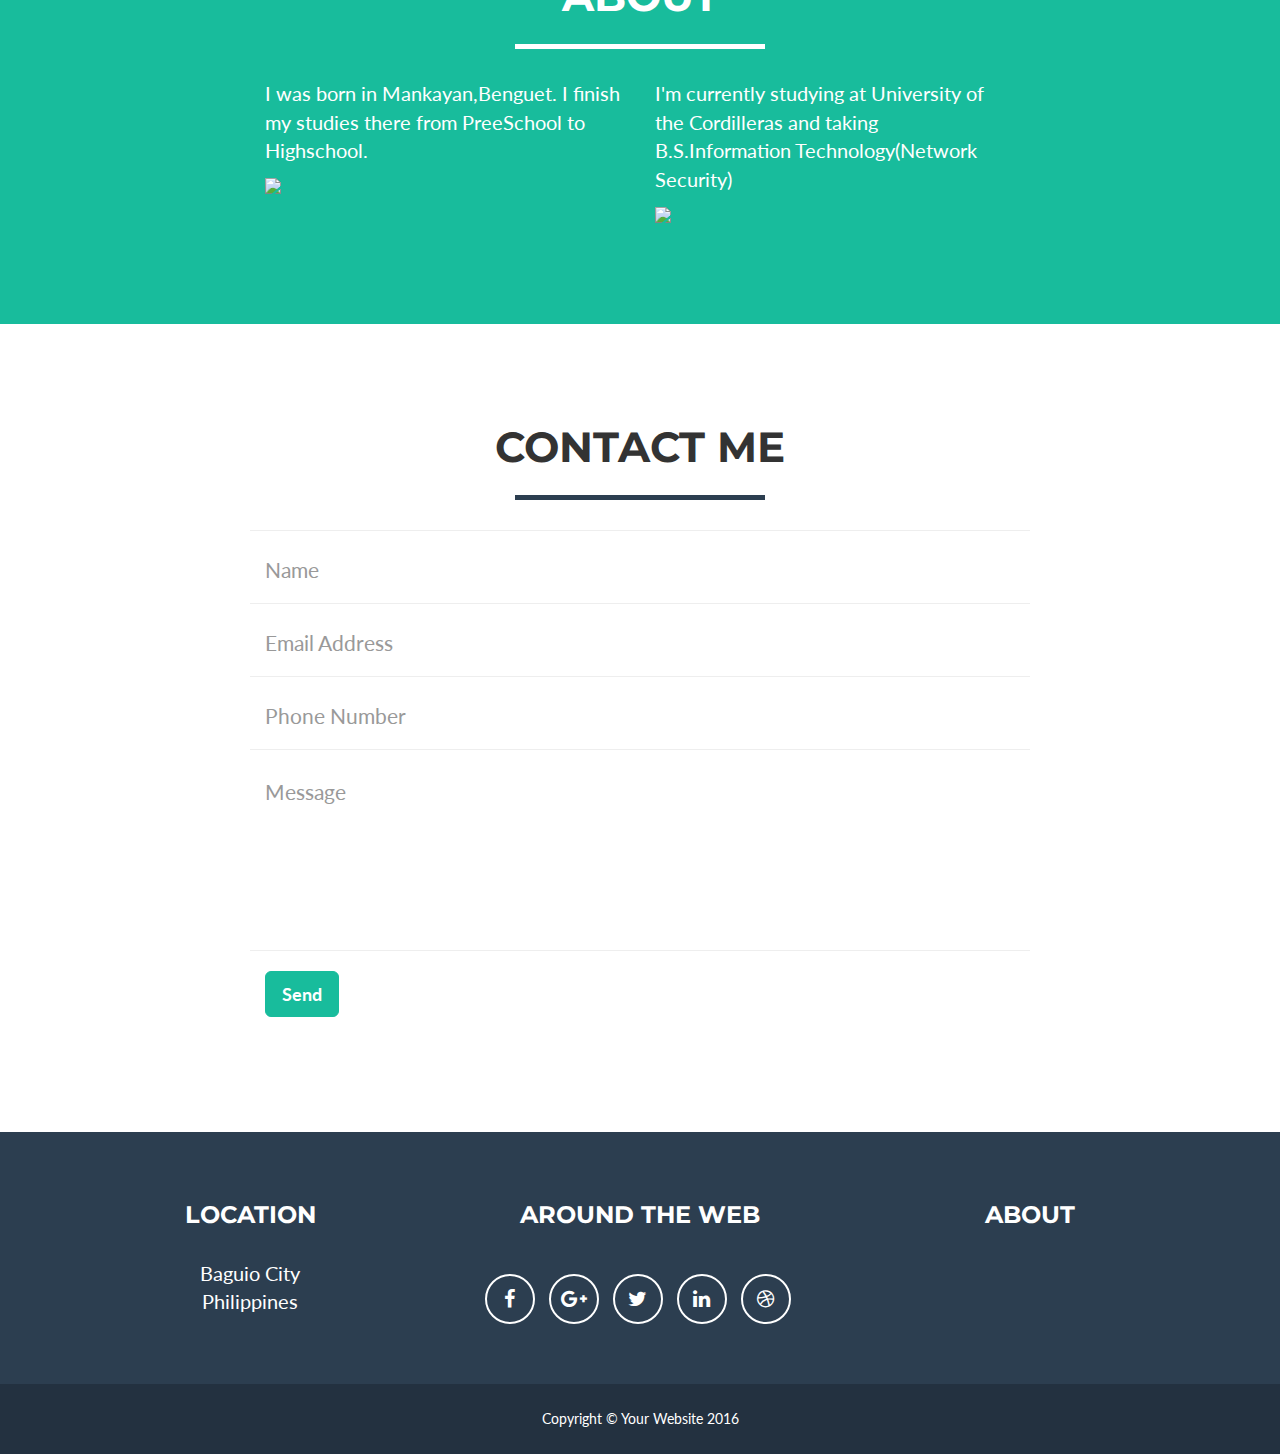
==== commit ad3d93f2: "Update index.html" ====
--- a/index.html
+++ b/index.html
@@ -162,7 +162,6 @@
                         <img src="wine.png" class="img-responsive" alt="">
                     </a>
                 </div>
-  
             </div>
         </div>
     </section>
@@ -318,7 +317,7 @@
                             <h2>D'CoffeeShop.com</h2>
                             <hr class="star-primary">
                             <img src="cofee.png" class="img-responsive img-centered" alt="">
-                            <p>Use this area of the page to describe your project. The icon above is part of a free icon set by <a href="https://sellfy.com/p/8Q9P/jV3VZ/">Flat Icons</a>. On their website, you can download their free set with 16 icons, or you can purchase the entire set with 146 icons for only $12!</p>
+                            <p>CoffeeShop</p>
                             <ul class="list-inline item-details">
                                 <li>Client:
                                     <strong><a href="https://gaspardelacruz.github.io/project/">D'CoffeeShop.com </a>
@@ -355,13 +354,50 @@
                             <h2>Bootstrap</h2>
                             <hr class="star-primary">
                             <img src="bootstrap.png" class="img-responsive img-centered" alt="">
-                            <p>Use this area of the page to describe your project. The icon above is part of a free icon set by <a href="https://sellfy.com/p/8Q9P/jV3VZ/">Flat Icons</a>. On their website, you can download their free set with 16 icons, or you can purchase the entire set with 146 icons for only $12!</p>
+                            <p>Bootstrap</p>
                             <ul class="list-inline item-details">
                                 <li>Client:
                                     <strong><a href="http://https://gaspardelacruz.github.io/bootstrap1/bootstrap/indix.html">bootstrap</a>
                                     </strong>
                                 </li>
                                 <li>Date:
+                                    <strong><a href="http://startbootstrap.com">Sptember 2016</a>
+                                    </strong>
+                                </li>
+                                <li>Service:
+                                    <strong><a href="http://startbootstrap.com">Web Development</a>
+                                    </strong>
+                                </li>
+                            </ul>
+                            <button type="button" class="btn btn-default" data-dismiss="modal"><i class="fa fa-times"></i> Close</button>
+                        </div>
+                    </div>
+                </div>
+            </div>
+        </div>
+    </div>
+    <div class="portfolio-modal modal fade" id="portfolioModal3" tabindex="-1" role="dialog" aria-hidden="true">
+        <div class="modal-content">
+            <div class="close-modal" data-dismiss="modal">
+                <div class="lr">
+                    <div class="rl">
+                    </div>
+                </div>
+            </div>
+            <div class="container">
+                <div class="row">
+                    <div class="col-lg-8 col-lg-offset-2">
+                        <div class="modal-body">
+                            <h2>Resume</h2>
+                            <hr class="star-primary">
+                            <img src="resume.png" class="img-responsive img-centered" alt="">
+                            <p>Resume</p>
+                            <ul class="list-inline item-details">
+                                <li>Client:
+                                    <strong><a href="http://gaspardelacruzjr.github.io/Resume/html.html">Resume</a>
+                                    </strong>
+                                </li>
+                                <li>Date:
                                     <strong><a href="http://startbootstrap.com">April 2014</a>
                                     </strong>
                                 </li>
@@ -377,29 +413,103 @@
             </div>
         </div>
     </div>
-    <div class="portfolio-modal modal fade" id="portfolioModal3" tabindex="-1" role="dialog" aria-hidden="true">
-        <div class="modal-content">
-            <div class="close-modal" data-dismiss="modal">
-                <div class="lr">
-                    <div class="rl">
-                    </div>
-                </div>
-            </div>
-            <div class="container">
-                <div class="row">
-                    <div class="col-lg-8 col-lg-offset-2">
-                        <div class="modal-body">
-                            <h2>Resume</h2>
-                            <hr class="star-primary">
-                            <img src="resume.png" class="img-responsive img-centered" alt="">
-                            <p>Use this area of the page to describe your project. The icon above is part of a free icon set by <a href="https://sellfy.com/p/8Q9P/jV3VZ/">Flat Icons</a>. On their website, you can download their free set with 16 icons, or you can purchase the entire set with 146 icons for only $12!</p>
-                            <ul class="list-inline item-details">
-                                <li>Client:
-                                    <strong><a href="http://gaspardelacruzjr.github.io/Resume/html.html">Resume</a>
-                                    </strong>
-                                </li>
-                                <li>Date:
-                                    <strong><a href="http://startbootstrap.com">April 2014</a>
+    <div class="portfolio-modal modal fade" id="portfolioModal4" tabindex="-1" role="dialog" aria-hidden="true">
+        <div class="modal-content">
+            <div class="close-modal" data-dismiss="modal">
+                <div class="lr">
+                    <div class="rl">
+                    </div>
+                </div>
+            </div>
+            <div class="container">
+                <div class="row">
+                    <div class="col-lg-8 col-lg-offset-2">
+                        <div class="modal-body">
+                            <h2>Gaspar Kapeng Barako</h2>
+                            <hr class="star-primary">
+                            <img src="barako.png" class="img-responsive img-centered" alt="">
+                            <p>Gaspar Kapeng Barako</p>
+                            <ul class="list-inline item-details">
+                                <li>Client:
+                                    <strong><a href="https://gaspardelacruz.github.io/kapengbarako/">Gaspar Kapeng Barako Website</a>
+                                    </strong>
+                                </li>
+                                <li>Date:
+                                    <strong><a href="http://startbootstrap.com">November 2016</a>
+                                    </strong>
+                                </li>
+                                <li>Service:
+                                    <strong><a href="http://startbootstrap.com">Full Website</a>
+                                    </strong>
+                                </li>
+                            </ul>
+                            <button type="button" class="btn btn-default" data-dismiss="modal"><i class="fa fa-times"></i> Close</button>
+                        </div>
+                    </div>
+                </div>
+            </div>
+        </div>
+    </div>
+    <div class="portfolio-modal modal fade" id="portfolioModal5" tabindex="-1" role="dialog" aria-hidden="true">
+        <div class="modal-content">
+            <div class="close-modal" data-dismiss="modal">
+                <div class="lr">
+                    <div class="rl">
+                    </div>
+                </div>
+            </div>
+            <div class="container">
+                <div class="row">
+                    <div class="col-lg-8 col-lg-offset-2">
+                        <div class="modal-body">
+                            <h2>Buy now</h2>
+                            <hr class="star-primary">
+                            <img src="buynow.png" class="img-responsive img-centered" alt="">
+                            <p>Buy Now</p>
+                            <ul class="list-inline item-details">
+                                <li>Client:
+                                    <strong><a href="https://gaspardelacruz.github.io/buy-now/">Buy now</a>
+                                    </strong>
+                                </li>
+                                <li>Date:
+                                    <strong><a href="http://startbootstrap.com">November 2016</a>
+                                    </strong>
+                                </li>
+                                <li>Service:
+                                    <strong><a href="http://startbootstrap.com">Full Website</a>
+                                    </strong>
+                                </li>
+                            </ul>
+                            <button type="button" class="btn btn-default" data-dismiss="modal"><i class="fa fa-times"></i> Close</button>
+                        </div>
+                    </div>
+                </div>
+            </div>
+        </div>
+    </div>
+    <div class="portfolio-modal modal fade" id="portfolioModal6" tabindex="-1" role="dialog" aria-hidden="true">
+        <div class="modal-content">
+            <div class="close-modal" data-dismiss="modal">
+                <div class="lr">
+                    <div class="rl">
+                    </div>
+                </div>
+            </div>
+            <div class="container">
+                <div class="row">
+                    <div class="col-lg-8 col-lg-offset-2">
+                        <div class="modal-body">
+                            <h2>HighLand Blog Post</h2>
+                            <hr class="star-primary">
+                            <img src="trip.png" class="img-responsive img-centered" alt="">
+                            <p>Trip to Cordillera</p>
+                            <ul class="list-inline item-details">
+                                <li>Client:
+                                    <strong><a https://gaspardelacruz.github.io/trip-to-cordillera/ > HighLand Blog Post</a>
+                                    </strong>
+                                </li>
+                                <li>Date:
+                                    <strong><a href="http://startbootstrap.com">November 2016</a>
                                     </strong>
                                 </li>
                                 <li>Service:
@@ -414,43 +524,6 @@
             </div>
         </div>
     </div>
-    <div class="portfolio-modal modal fade" id="portfolioModal4" tabindex="-1" role="dialog" aria-hidden="true">
-        <div class="modal-content">
-            <div class="close-modal" data-dismiss="modal">
-                <div class="lr">
-                    <div class="rl">
-                    </div>
-                </div>
-            </div>
-            <div class="container">
-                <div class="row">
-                    <div class="col-lg-8 col-lg-offset-2">
-                        <div class="modal-body">
-                            <h2>Gaspar Kapeng Barako</h2>
-                            <hr class="star-primary">
-                            <img src="barako.png" class="img-responsive img-centered" alt="">
-                            <p>Use this area of the page to describe your project. The icon above is part of a free icon set by <a href="https://sellfy.com/p/8Q9P/jV3VZ/">Flat Icons</a>. On their website, you can download their free set with 16 icons, or you can purchase the entire set with 146 icons for only $12!</p>
-                            <ul class="list-inline item-details">
-                                <li>Client:
-                                    <strong><a href="https://gaspardelacruz.github.io/kapengbarako/">Gaspar Kapeng Barako Website</a>
-                                    </strong>
-                                </li>
-                                <li>Date:
-                                    <strong><a href="http://startbootstrap.com">November 2016</a>
-                                    </strong>
-                                </li>
-                                <li>Service:
-                                    <strong><a href="http://startbootstrap.com">Full Website</a>
-                                    </strong>
-                                </li>
-                            </ul>
-                            <button type="button" class="btn btn-default" data-dismiss="modal"><i class="fa fa-times"></i> Close</button>
-                        </div>
-                    </div>
-                </div>
-            </div>
-        </div>
-    </div>
     <div class="portfolio-modal modal fade" id="portfolioModal5" tabindex="-1" role="dialog" aria-hidden="true">
         <div class="modal-content">
             <div class="close-modal" data-dismiss="modal">
@@ -463,84 +536,10 @@
                 <div class="row">
                     <div class="col-lg-8 col-lg-offset-2">
                         <div class="modal-body">
-                            <h2>Buy now</h2>
-                            <hr class="star-primary">
-                            <img src="buynow.png" class="img-responsive img-centered" alt="">
-                            <p>Use this area of the page to describe your project. The icon above is part of a free icon set by <a href="https://sellfy.com/p/8Q9P/jV3VZ/">Flat Icons</a>. On their website, you can download their free set with 16 icons, or you can purchase the entire set with 146 icons for only $12!</p>
-                            <ul class="list-inline item-details">
-                                <li>Client:
-                                    <strong><a href="https://gaspardelacruz.github.io/buy-now/">Buy now</a>
-                                    </strong>
-                                </li>
-                                <li>Date:
-                                    <strong><a href="http://startbootstrap.com">November 2016</a>
-                                    </strong>
-                                </li>
-                                <li>Service:
-                                    <strong><a href="http://startbootstrap.com">Full Website</a>
-                                    </strong>
-                                </li>
-                            </ul>
-                            <button type="button" class="btn btn-default" data-dismiss="modal"><i class="fa fa-times"></i> Close</button>
-                        </div>
-                    </div>
-                </div>
-            </div>
-        </div>
-    </div>
-    <div class="portfolio-modal modal fade" id="portfolioModal6" tabindex="-1" role="dialog" aria-hidden="true">
-        <div class="modal-content">
-            <div class="close-modal" data-dismiss="modal">
-                <div class="lr">
-                    <div class="rl">
-                    </div>
-                </div>
-            </div>
-            <div class="container">
-                <div class="row">
-                    <div class="col-lg-8 col-lg-offset-2">
-                        <div class="modal-body">
-                            <h2>HighLandn Blog Post</h2>
-                            <hr class="star-primary">
-                            <img src="trip.png" class="img-responsive img-centered" alt="">
-                            <p>Use this area of the page to describe your project. The icon above is part of a free icon set by <a href="https://sellfy.com/p/8Q9P/jV3VZ/">Flat Icons</a>. On their website, you can download their free set with 16 icons, or you can purchase the entire set with 146 icons for only $12!</p>
-                            <ul class="list-inline item-details">
-                                <li>Client:
-                                    <strong><a https://gaspardelacruz.github.io/trip-to-cordillera/ > HighLand Blog Post</a>
-                                    </strong>
-                                </li>
-                                <li>Date:
-                                    <strong><a href="http://startbootstrap.com">November 2016</a>
-                                    </strong>
-                                </li>
-                                <li>Service:
-                                    <strong><a href="http://startbootstrap.com">Web Development</a>
-                                    </strong>
-                                </li>
-                            </ul>
-                            <button type="button" class="btn btn-default" data-dismiss="modal"><i class="fa fa-times"></i> Close</button>
-                        </div>
-                    </div>
-                </div>
-            </div>
-        </div>
-    </div>
-    <div class="portfolio-modal modal fade" id="portfolioModal5" tabindex="-1" role="dialog" aria-hidden="true">
-        <div class="modal-content">
-            <div class="close-modal" data-dismiss="modal">
-                <div class="lr">
-                    <div class="rl">
-                    </div>
-                </div>
-            </div>
-            <div class="container">
-                <div class="row">
-                    <div class="col-lg-8 col-lg-offset-2">
-                        <div class="modal-body">
                             <h2>Baguio Wine</h2>
                             <hr class="star-primary">
                             <img src="wine.png" class="img-responsive img-centered" alt="">
-                            <p>Use this area of the page to describe your project. The icon above is part of a free icon set by <a href="https://sellfy.com/p/8Q9P/jV3VZ/">Flat Icons</a>. On their website, you can download their free set with 16 icons, or you can purchase the entire set with 146 icons for only $12!</p>
+                            <p>Baguio Wine</p>
                             <ul class="list-inline item-details">
                                 <li>Client:
                                     <strong><a https://gaspardelacruz.github.io/baguiowine/ >Baguio Wine</a>
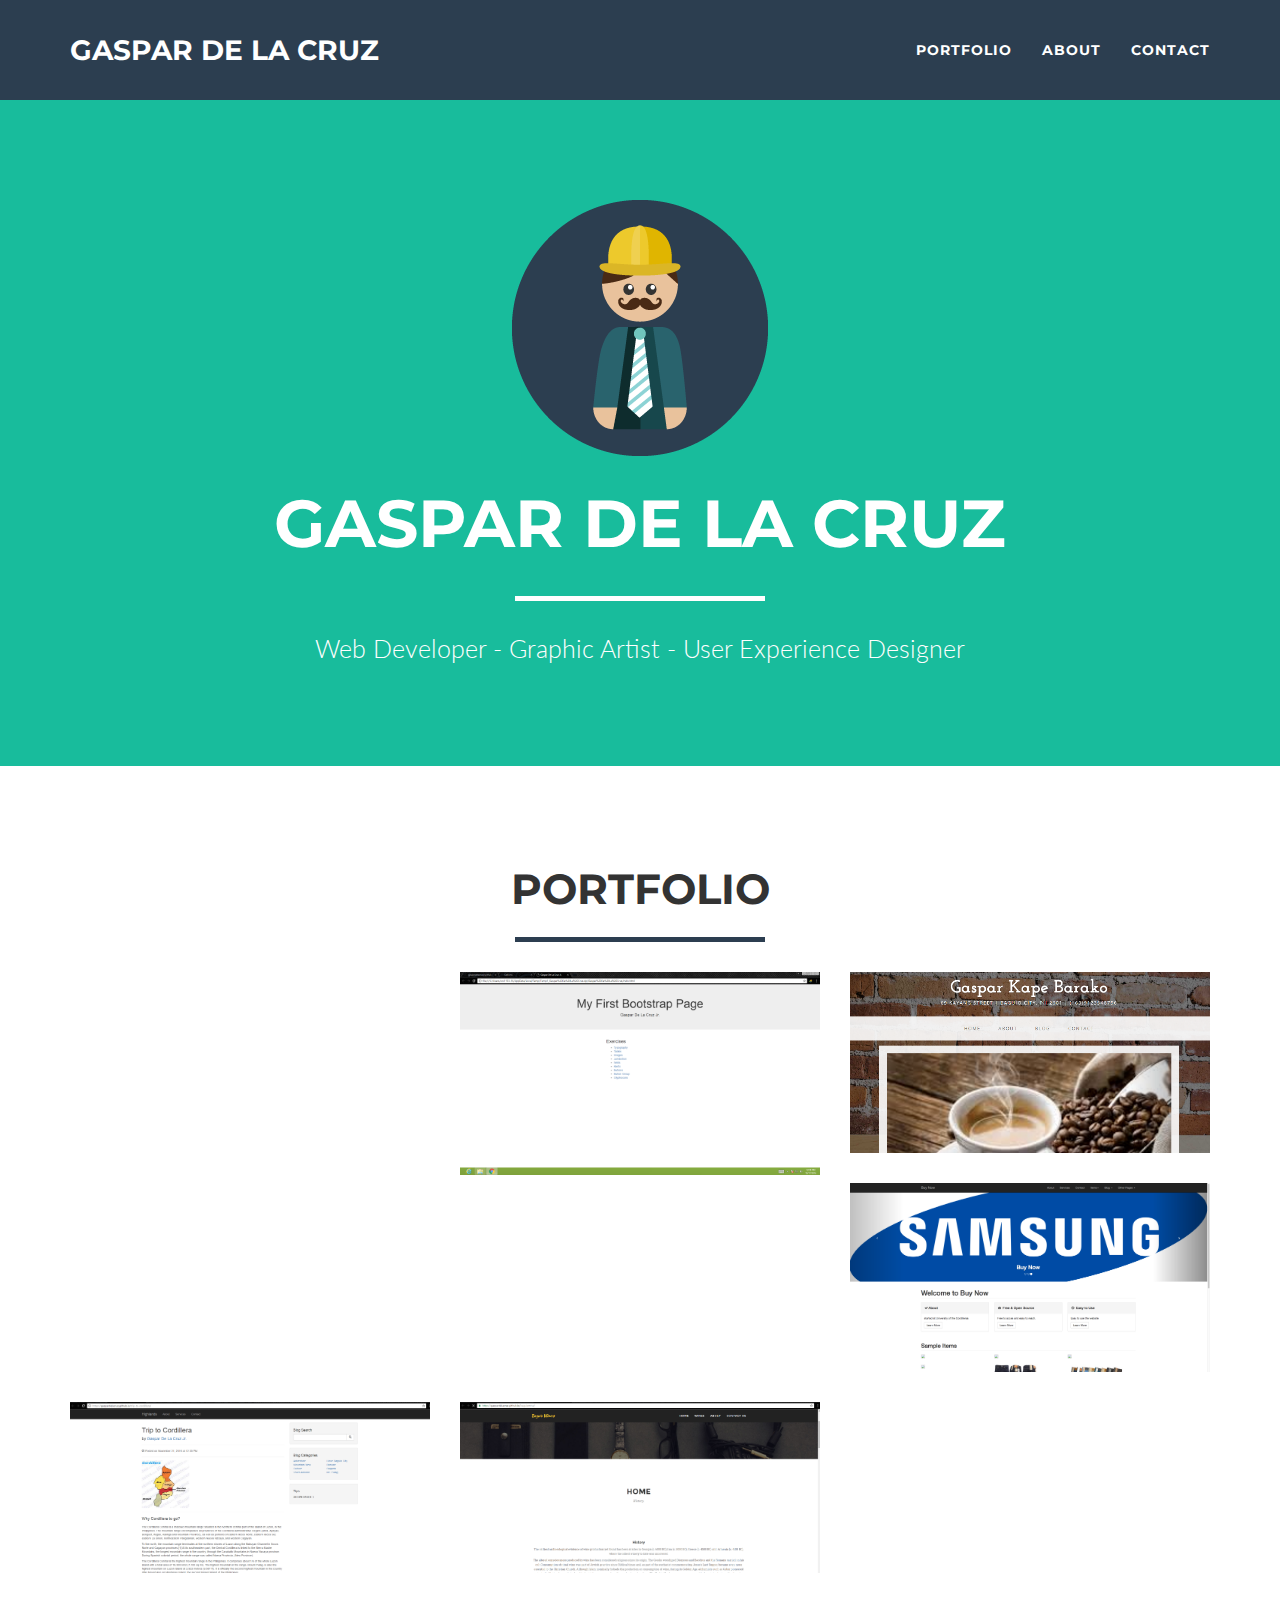
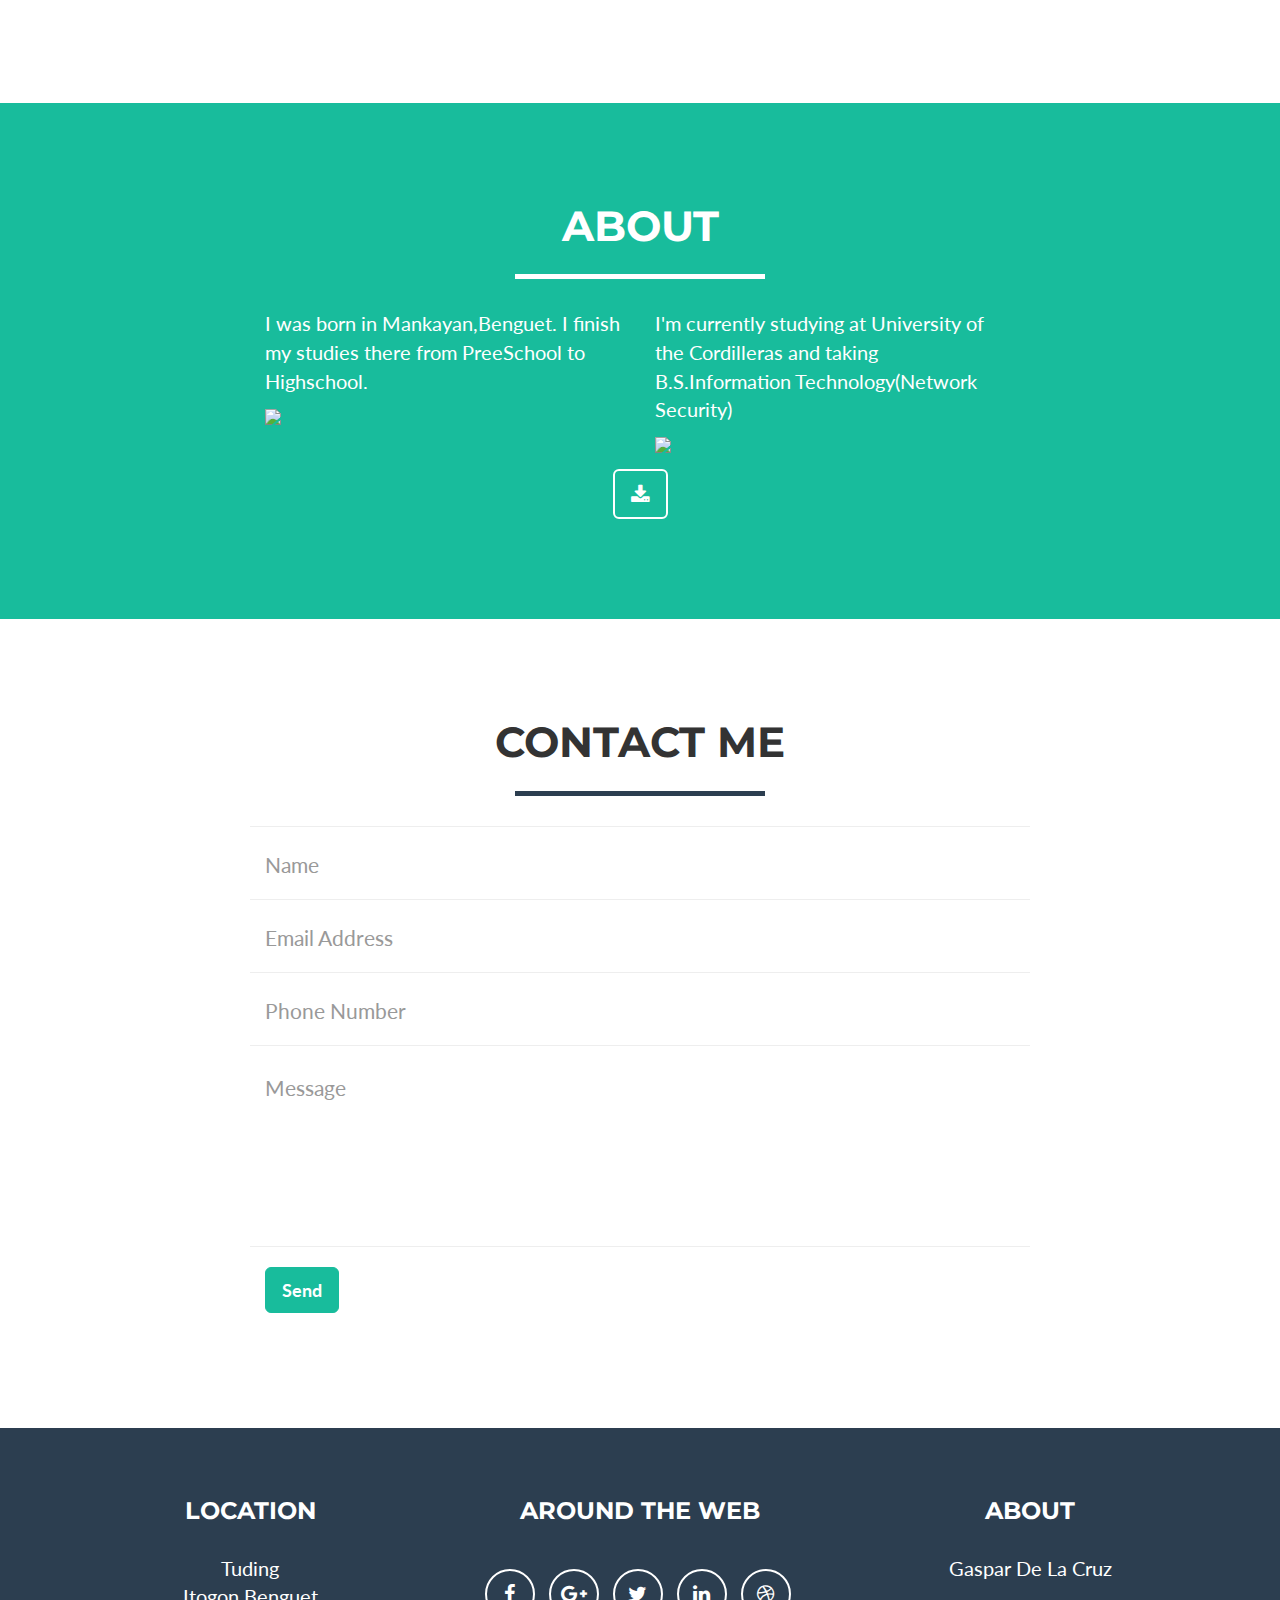
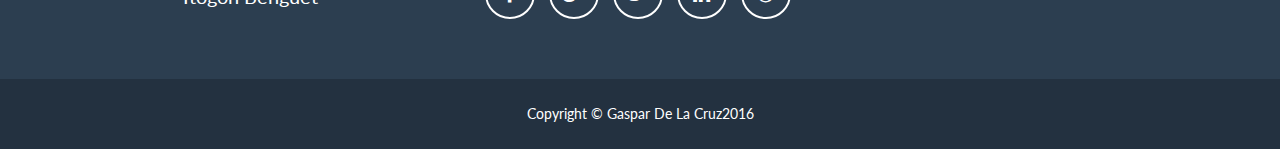
==== commit 2ed2e45b: "Update index.html" ====
--- a/index.html
+++ b/index.html
@@ -9,7 +9,7 @@
     <meta name="description" content="">
     <meta name="author" content="">
 
-    <title>Freelancer - Start Bootstrap Theme</title>
+    <title>Gaspar De La Cruz</title>
 
     <!-- Bootstrap Core CSS -->
     <link href="vendor/bootstrap/css/bootstrap.min.css" rel="stylesheet">
@@ -41,7 +41,7 @@
                 <button type="button" class="navbar-toggle" data-toggle="collapse" data-target="#bs-example-navbar-collapse-1">
                     <span class="sr-only">Toggle navigation</span> Menu <i class="fa fa-bars"></i>
                 </button>
-                <a class="navbar-brand" href="#page-top">Home</a>
+                <a class="navbar-brand" href="#page-top">Gaspar De la Cruz</a>
             </div>
 
             <!-- Collect the nav links, forms, and other content for toggling -->
@@ -71,9 +71,9 @@
         <div class="container">
             <div class="row">
                 <div class="col-lg-12">
-                    <img class="img-responsive" src="https://s-media-cache-ak0.pinimg.com/236x/e6/b8/54/e6b85428491f7ba7ea1e8143dfadb59b.jpg" alt="">
+                    <img class="img-responsive" src="img/profile.png" alt="">
                     <div class="intro-text">
-                        <span class="name">Gaspar De La Cruz Jr.</span>
+                        <span class="name">Gaspar De La Cruz</span>
                         <hr class="star-light">
                         <span class="skills">Web Developer - Graphic Artist - User Experience Designer</span>
                     </div>
@@ -99,7 +99,7 @@
                                 <i class="fa fa-search-plus fa-3x"></i>
                             </div>
                         </div>
-                        <img src="cofee.png" class="img-responsive" alt="">
+                        <img src="cofee.png.png" class="img-responsive" alt="">
                     </a>
                 </div>
                 <div class="col-sm-4 portfolio-item">
@@ -119,7 +119,7 @@
                                 <i class="fa fa-search-plus fa-3x"></i>
                             </div>
                         </div>
-                          <img src="resume.png" class="img-responsive" alt="">
+                        <img src="barako.png" class="img-responsive" alt="">
                     </a>
                 </div>
                 <div class="col-sm-4 portfolio-item">
@@ -129,7 +129,7 @@
                                 <i class="fa fa-search-plus fa-3x"></i>
                             </div>
                         </div>
-                          <img src="barako.png" class="img-responsive" alt="">
+                        <img src="buynow.png" class="img-responsive" alt="">
                     </a>
                 </div>
                 <div class="col-sm-4 portfolio-item">
@@ -139,7 +139,7 @@
                                 <i class="fa fa-search-plus fa-3x"></i>
                             </div>
                         </div>
-                        <img src="buynow.png" class="img-responsive" alt="">
+                        <img src="trip.png" class="img-responsive" alt="">
                     </a>
                 </div>
                 <div class="col-sm-4 portfolio-item">
@@ -149,16 +149,6 @@
                                 <i class="fa fa-search-plus fa-3x"></i>
                             </div>
                         </div>
-                        <img src="trip.png" class="img-responsive" alt="">
-                    </a>
-                </div>
-                <div class="col-sm-4 portfolio-item">
-                    <a href="#portfolioModal7" class="portfolio-link" data-toggle="modal">
-                        <div class="caption">
-                            <div class="caption-content">
-                                <i class="fa fa-search-plus fa-3x"></i>
-                            </div>
-                        </div>
                         <img src="wine.png" class="img-responsive" alt="">
                     </a>
                 </div>
@@ -185,7 +175,9 @@
                     <img src="https://upload.wikimedia.org/wikipedia/commons/0/08/UCBCFOfficialLogo2012.jpg">
                 </div>
                 <div class="col-lg-8 col-lg-offset-2 text-center">
-                   
+                    <a href="#" class="btn btn-lg btn-outline">
+                        <i class="fa fa-download"></i>
+                    </a>
                 </div>
             </div>
         </div>
@@ -253,8 +245,8 @@
                 <div class="row">
                     <div class="footer-col col-md-4">
                         <h3>Location</h3>
-                        <p>Baguio City
-                            <br>Philippines</p>
+                        <p>Tuding
+                            <br>Itogon Benguet</p>
                     </div>
                     <div class="footer-col col-md-4">
                         <h3>Around the Web</h3>
@@ -278,7 +270,7 @@
                     </div>
                     <div class="footer-col col-md-4">
                         <h3>About</h3>
-                        <p>  </p>
+                        <p>Gaspar De La Cruz</p>
                     </div>
                 </div>
             </div>
@@ -287,7 +279,7 @@
             <div class="container">
                 <div class="row">
                     <div class="col-lg-12">
-                        Copyright &copy; Your Website 2016
+                        Copyright &copy; Gaspar De La Cruz2016
                     </div>
                 </div>
             </div>
@@ -316,19 +308,19 @@
                         <div class="modal-body">
                             <h2>D'CoffeeShop.com</h2>
                             <hr class="star-primary">
-                            <img src="cofee.png" class="img-responsive img-centered" alt="">
-                            <p>CoffeeShop</p>
+                            <img src="cofee.png.png" class="img-responsive img-centered" alt="">
+                            <p>D'CoffeeShop.com</p>
                             <ul class="list-inline item-details">
                                 <li>Client:
-                                    <strong><a href="https://gaspardelacruz.github.io/project/">D'CoffeeShop.com </a>
+                                    <strong><a href="https://gaspardelacruz.github.io/project/">D'CoffeeShop.com</a>
                                     </strong>
                                 </li>
                                 <li>Date:
-                                    <strong><a href="http://startbootstrap.com">April 2014</a>
+                                    <strong><a href="http://startbootstrap.com">September 2016</a>
                                     </strong>
                                 </li>
                                 <li>Service:
-                                    <strong><a href="http://startbootstrap.com">Web Development</a>
+                                    <strong><a href="http://startbootstrap.com">Full Website</a>
                                     </strong>
                                 </li>
                             </ul>
@@ -357,11 +349,11 @@
                             <p>Bootstrap</p>
                             <ul class="list-inline item-details">
                                 <li>Client:
-                                    <strong><a href="http://https://gaspardelacruz.github.io/bootstrap1/bootstrap/indix.html">bootstrap</a>
+                                    <strong><a href="http://https://gaspardelacruz.github.io/bootstrap1/bootstrap/indix.html">Bootstrap</a>
                                     </strong>
                                 </li>
                                 <li>Date:
-                                    <strong><a href="http://startbootstrap.com">Sptember 2016</a>
+                                    <strong><a href="http://startbootstrap.com">September 2016</a>
                                     </strong>
                                 </li>
                                 <li>Service:
@@ -388,47 +380,10 @@
                 <div class="row">
                     <div class="col-lg-8 col-lg-offset-2">
                         <div class="modal-body">
-                            <h2>Resume</h2>
-                            <hr class="star-primary">
-                            <img src="resume.png" class="img-responsive img-centered" alt="">
-                            <p>Resume</p>
-                            <ul class="list-inline item-details">
-                                <li>Client:
-                                    <strong><a href="http://gaspardelacruzjr.github.io/Resume/html.html">Resume</a>
-                                    </strong>
-                                </li>
-                                <li>Date:
-                                    <strong><a href="http://startbootstrap.com">April 2014</a>
-                                    </strong>
-                                </li>
-                                <li>Service:
-                                    <strong><a href="http://startbootstrap.com">Web Development</a>
-                                    </strong>
-                                </li>
-                            </ul>
-                            <button type="button" class="btn btn-default" data-dismiss="modal"><i class="fa fa-times"></i> Close</button>
-                        </div>
-                    </div>
-                </div>
-            </div>
-        </div>
-    </div>
-    <div class="portfolio-modal modal fade" id="portfolioModal4" tabindex="-1" role="dialog" aria-hidden="true">
-        <div class="modal-content">
-            <div class="close-modal" data-dismiss="modal">
-                <div class="lr">
-                    <div class="rl">
-                    </div>
-                </div>
-            </div>
-            <div class="container">
-                <div class="row">
-                    <div class="col-lg-8 col-lg-offset-2">
-                        <div class="modal-body">
                             <h2>Gaspar Kapeng Barako</h2>
                             <hr class="star-primary">
                             <img src="barako.png" class="img-responsive img-centered" alt="">
-                            <p>Gaspar Kapeng Barako</p>
+                            <p>Kape Lang</p>
                             <ul class="list-inline item-details">
                                 <li>Client:
                                     <strong><a href="https://gaspardelacruz.github.io/kapengbarako/">Gaspar Kapeng Barako Website</a>
@@ -439,7 +394,7 @@
                                     </strong>
                                 </li>
                                 <li>Service:
-                                    <strong><a href="http://startbootstrap.com">Full Website</a>
+                                    <strong><a href="http://startbootstrap.com">Web Development</a>
                                     </strong>
                                 </li>
                             </ul>
@@ -450,7 +405,7 @@
             </div>
         </div>
     </div>
-    <div class="portfolio-modal modal fade" id="portfolioModal5" tabindex="-1" role="dialog" aria-hidden="true">
+    <div class="portfolio-modal modal fade" id="portfolioModal4" tabindex="-1" role="dialog" aria-hidden="true">
         <div class="modal-content">
             <div class="close-modal" data-dismiss="modal">
                 <div class="lr">
@@ -468,7 +423,7 @@
                             <p>Buy Now</p>
                             <ul class="list-inline item-details">
                                 <li>Client:
-                                    <strong><a href="https://gaspardelacruz.github.io/buy-now/">Buy now</a>
+                                    <strong><a href="https://gaspardelacruz.github.io/buy-now/">Buy Now</a>
                                     </strong>
                                 </li>
                                 <li>Date:
@@ -476,7 +431,44 @@
                                     </strong>
                                 </li>
                                 <li>Service:
-                                    <strong><a href="http://startbootstrap.com">Full Website</a>
+                                    <strong><a href="http://startbootstrap.com">Web Development</a>
+                                    </strong>
+                                </li>
+                            </ul>
+                            <button type="button" class="btn btn-default" data-dismiss="modal"><i class="fa fa-times"></i> Close</button>
+                        </div>
+                    </div>
+                </div>
+            </div>
+        </div>
+    </div>
+    <div class="portfolio-modal modal fade" id="portfolioModal5" tabindex="-1" role="dialog" aria-hidden="true">
+        <div class="modal-content">
+            <div class="close-modal" data-dismiss="modal">
+                <div class="lr">
+                    <div class="rl">
+                    </div>
+                </div>
+            </div>
+            <div class="container">
+                <div class="row">
+                    <div class="col-lg-8 col-lg-offset-2">
+                        <div class="modal-body">
+                            <h2>HighLands</h2>
+                            <hr class="star-primary">
+                            <img src="trip.png" class="img-responsive img-centered" alt="">
+                            <p>HighLands</p>
+                            <ul class="list-inline item-details">
+                                <li>Client:
+                                    <strong><a href="">Start Bootstrap</a>
+                                    </strong>
+                                </li>
+                                <li>Date:
+                                    <strong><a href="https://gaspardelacruz.github.io/trip-to-cordillera/">November 2016</a>
+                                    </strong>
+                                </li>
+                                <li>Service:
+                                    <strong><a href="http://startbootstrap.com">Web Development</a>
                                     </strong>
                                 </li>
                             </ul>
@@ -499,13 +491,13 @@
                 <div class="row">
                     <div class="col-lg-8 col-lg-offset-2">
                         <div class="modal-body">
-                            <h2>HighLand Blog Post</h2>
+                            <h2>Baguio wine</h2>
                             <hr class="star-primary">
-                            <img src="trip.png" class="img-responsive img-centered" alt="">
-                            <p>Trip to Cordillera</p>
+                            <img src="wine.png" class="img-responsive img-centered" alt="">
+                            <p>Baguio Wines</p>
                             <ul class="list-inline item-details">
                                 <li>Client:
-                                    <strong><a https://gaspardelacruz.github.io/trip-to-cordillera/ > HighLand Blog Post</a>
+                                    <strong><a href="https://gaspardelacruz.github.io/baguiowine/">Baguio Wine</a>
                                     </strong>
                                 </li>
                                 <li>Date:
@@ -524,44 +516,6 @@
             </div>
         </div>
     </div>
-    <div class="portfolio-modal modal fade" id="portfolioModal5" tabindex="-1" role="dialog" aria-hidden="true">
-        <div class="modal-content">
-            <div class="close-modal" data-dismiss="modal">
-                <div class="lr">
-                    <div class="rl">
-                    </div>
-                </div>
-            </div>
-            <div class="container">
-                <div class="row">
-                    <div class="col-lg-8 col-lg-offset-2">
-                        <div class="modal-body">
-                            <h2>Baguio Wine</h2>
-                            <hr class="star-primary">
-                            <img src="wine.png" class="img-responsive img-centered" alt="">
-                            <p>Baguio Wine</p>
-                            <ul class="list-inline item-details">
-                                <li>Client:
-                                    <strong><a https://gaspardelacruz.github.io/baguiowine/ >Baguio Wine</a>
-                                    </strong>
-                                </li>
-                                <li>Date:
-                                    <strong><a href="http://startbootstrap.com">November 2016</a>
-                                    </strong>
-                                </li>
-                                <li>Service:
-                                    <strong><a href="http://startbootstrap.com">Full Website</a>
-                                    </strong>
-                                </li>
-                            </ul>
-                            <button type="button" class="btn btn-default" data-dismiss="modal"><i class="fa fa-times"></i> Close</button>
-                        </div>
-                    </div>
-                </div>
-            </div>
-        </div>
-    </div>
-    
 
     <!-- jQuery -->
     <script src="vendor/jquery/jquery.min.js"></script>
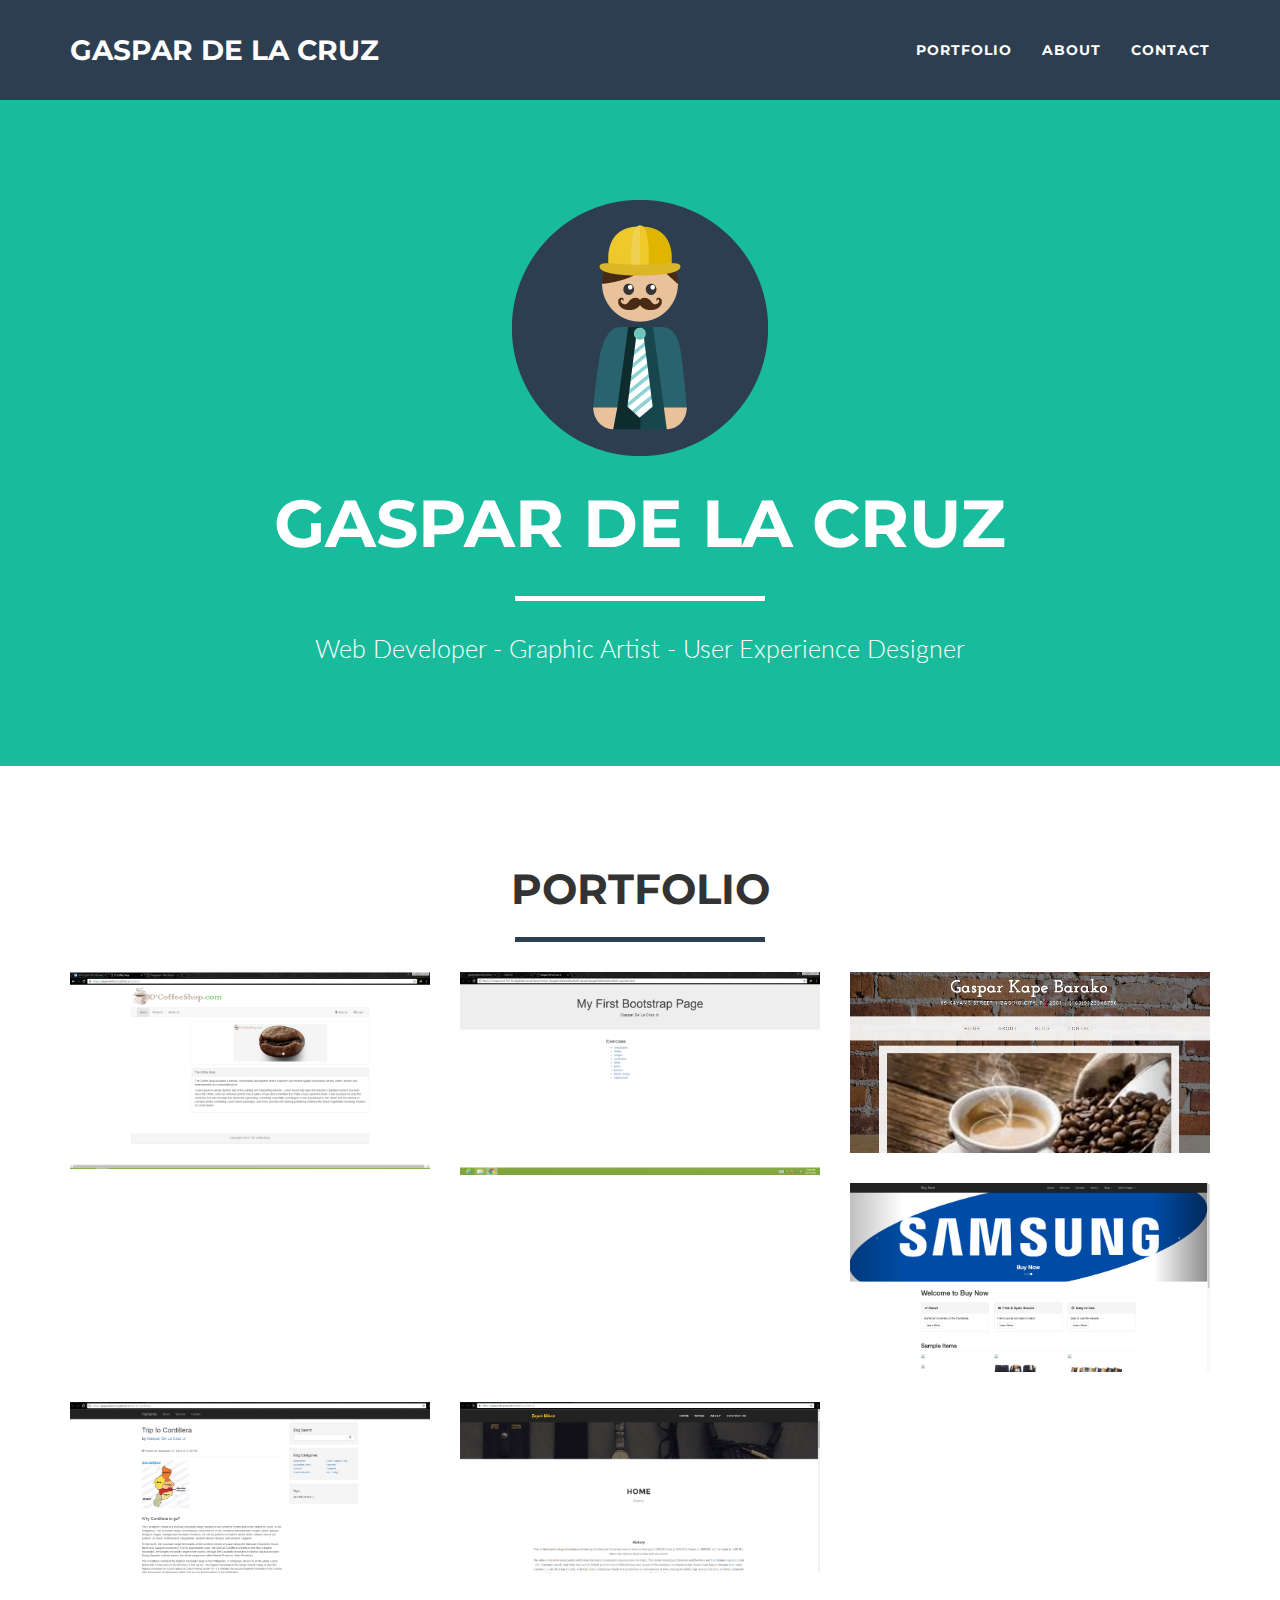
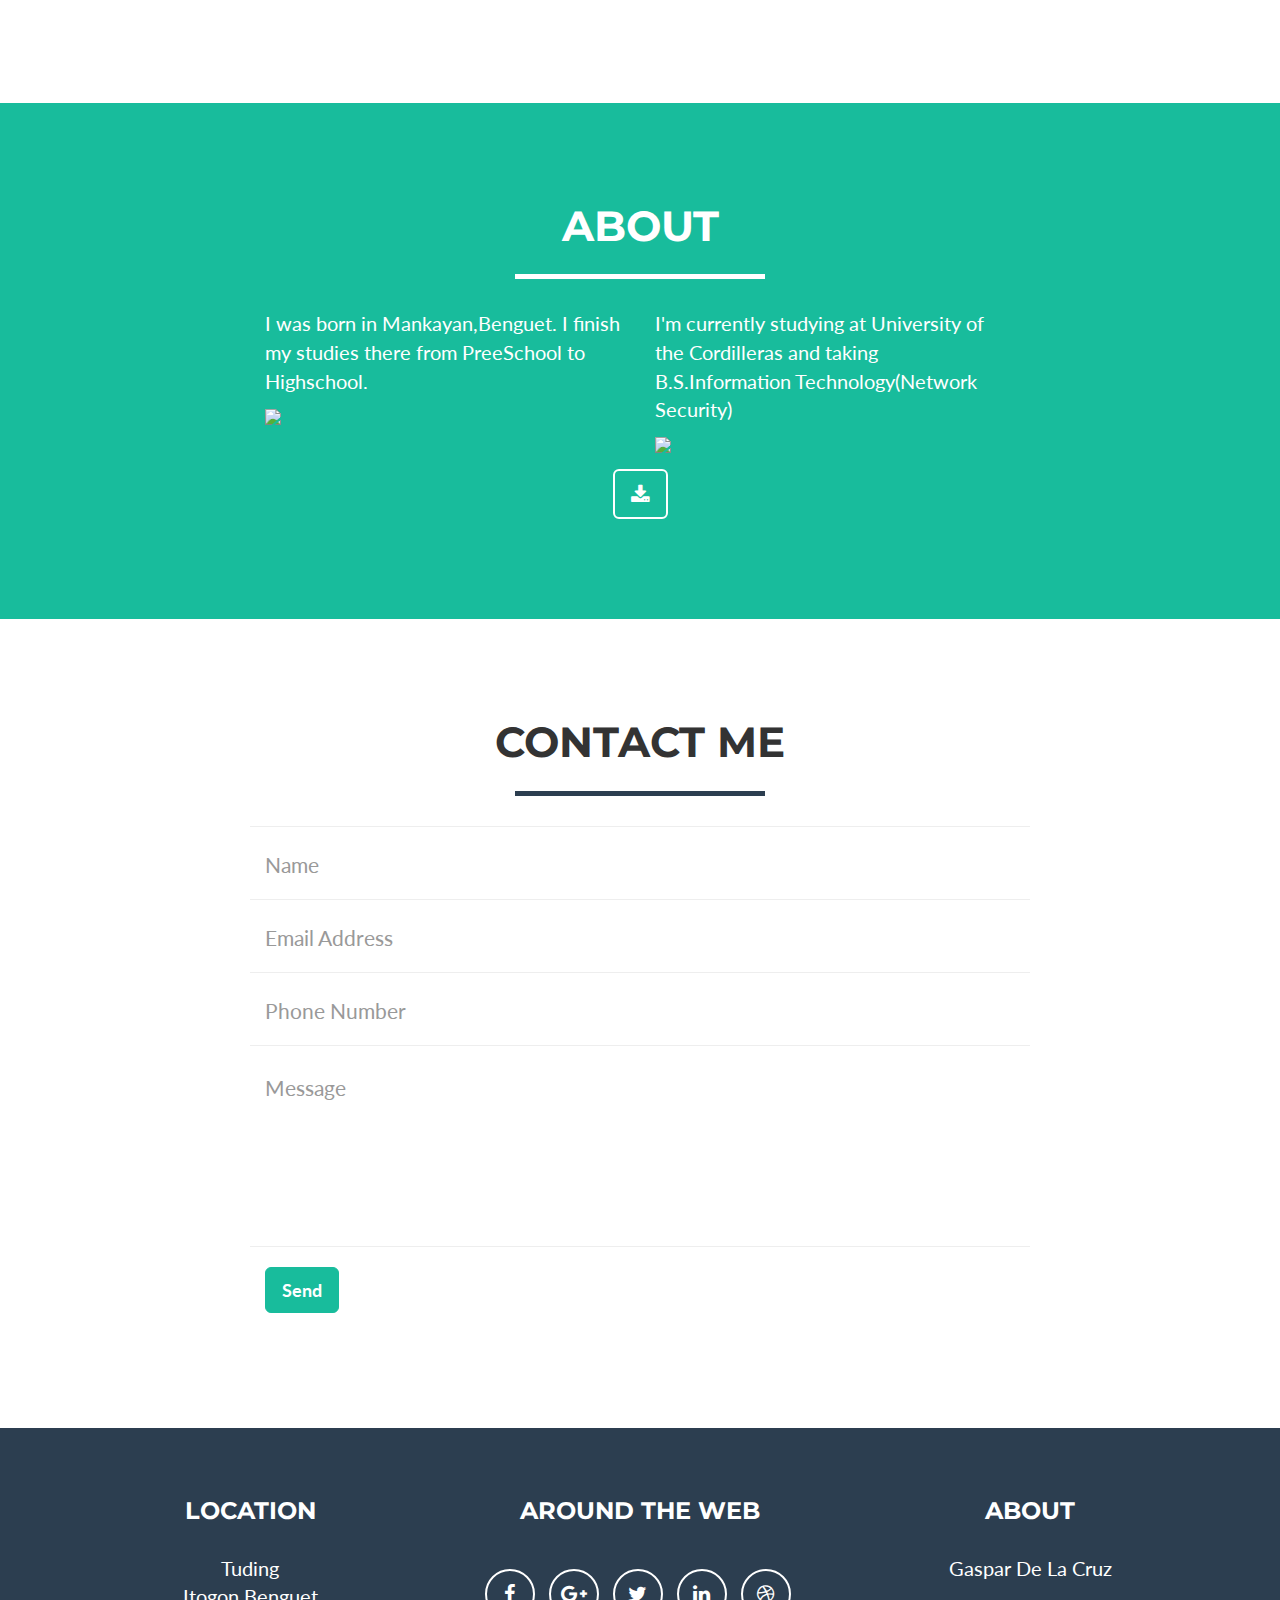
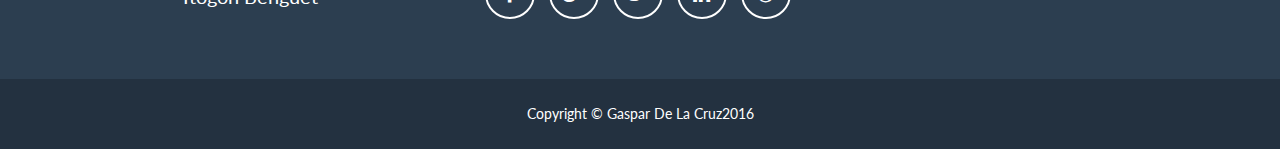
==== commit 76376100: "Update index.html" ====
--- a/index.html
+++ b/index.html
@@ -99,7 +99,7 @@
                                 <i class="fa fa-search-plus fa-3x"></i>
                             </div>
                         </div>
-                        <img src="cofee.png.png" class="img-responsive" alt="">
+                        <img src="cofee.png" class="img-responsive" alt="">
                     </a>
                 </div>
                 <div class="col-sm-4 portfolio-item">
@@ -460,11 +460,11 @@
                             <p>HighLands</p>
                             <ul class="list-inline item-details">
                                 <li>Client:
-                                    <strong><a href="">Start Bootstrap</a>
+                                    <strong><a href="https://gaspardelacruz.github.io/trip-to-cordillera/">HighLands</a>
                                     </strong>
                                 </li>
                                 <li>Date:
-                                    <strong><a href="https://gaspardelacruz.github.io/trip-to-cordillera/">November 2016</a>
+                                    <strong><a href="http://startbootstrap.com">November 2016</a>
                                     </strong>
                                 </li>
                                 <li>Service:
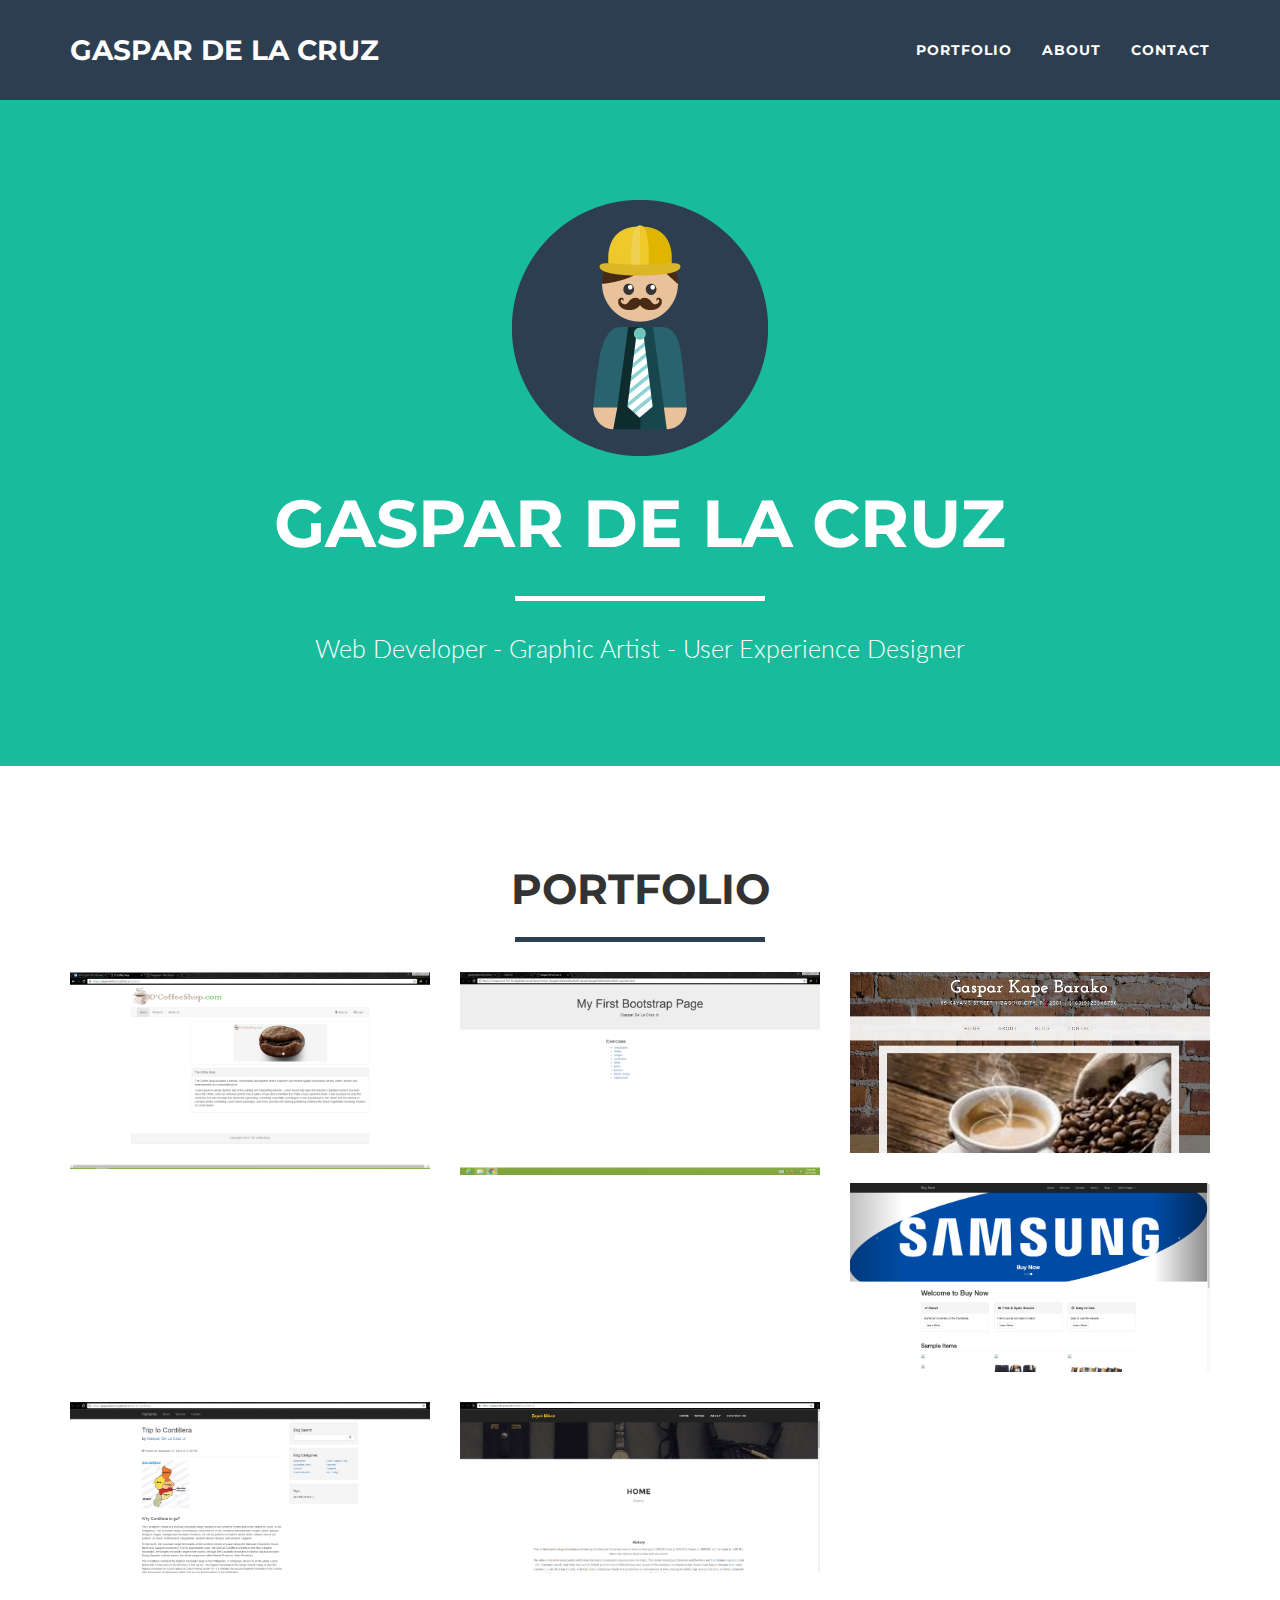
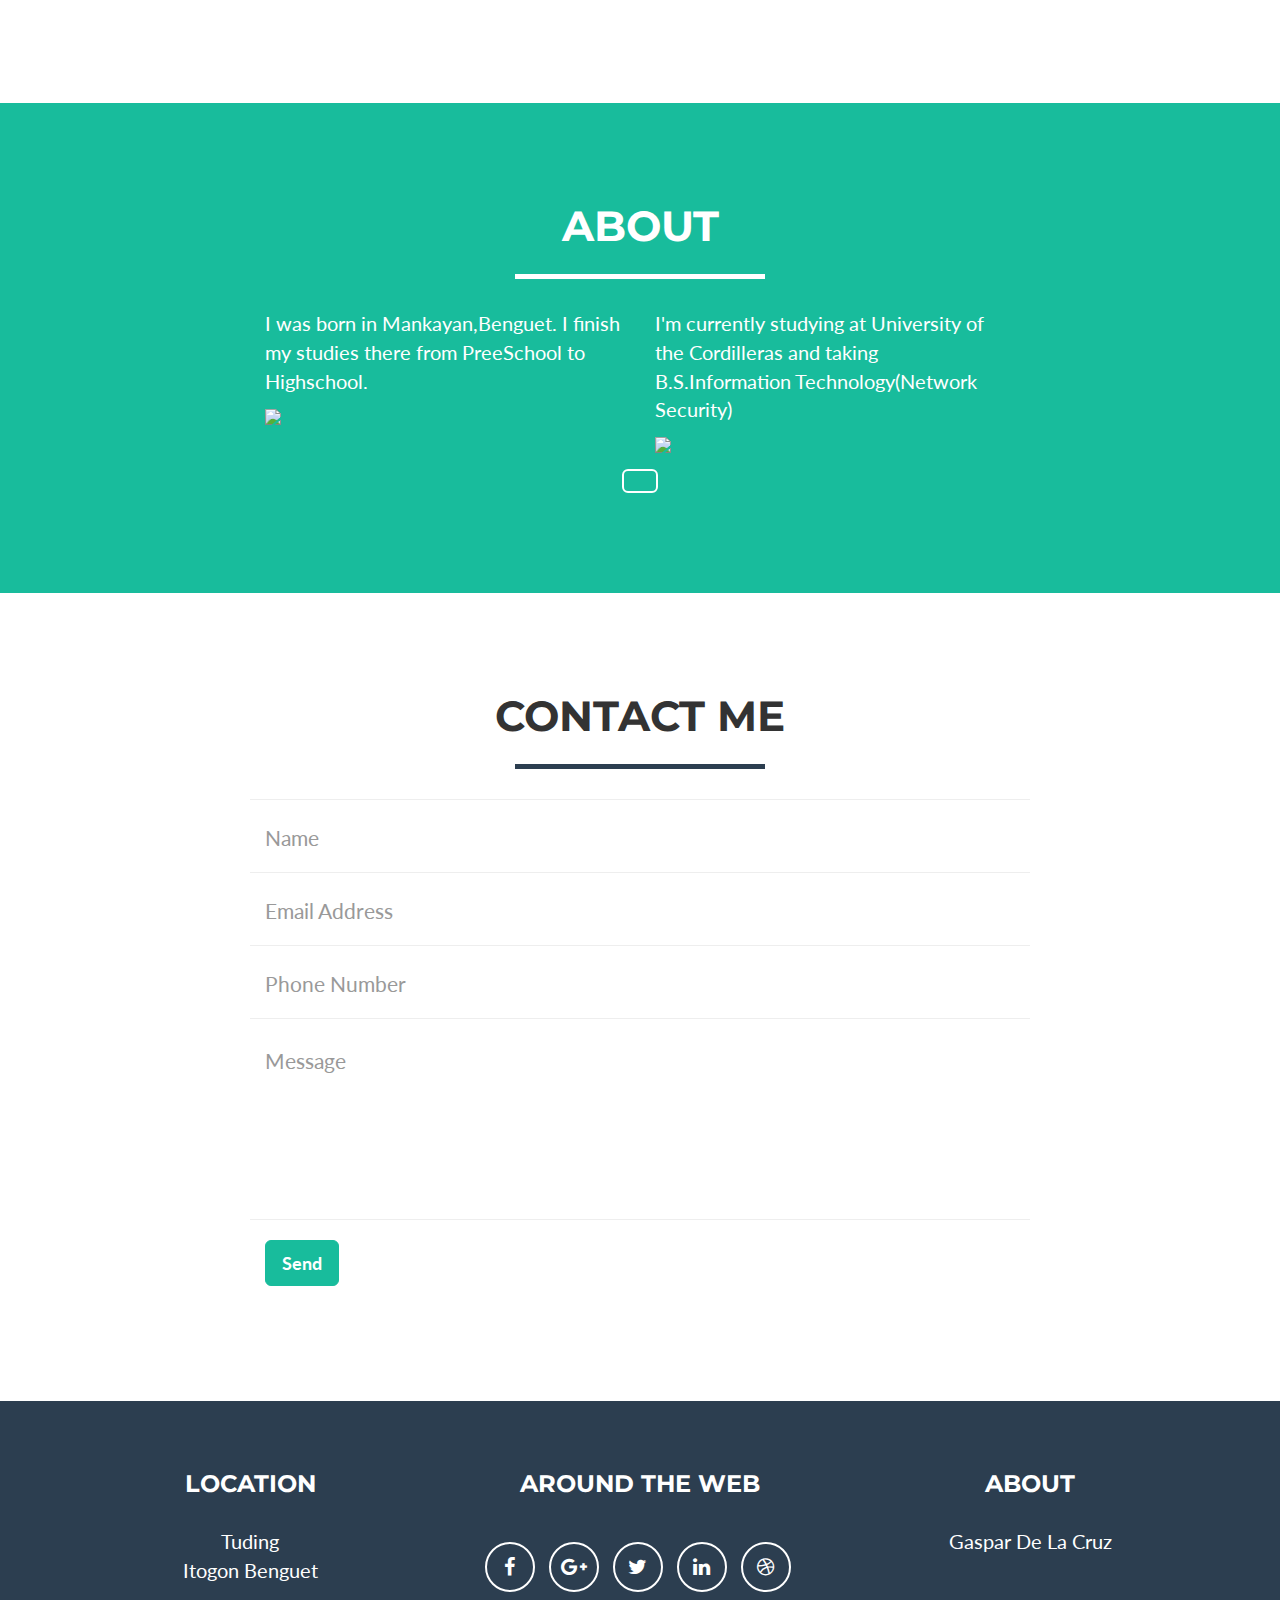
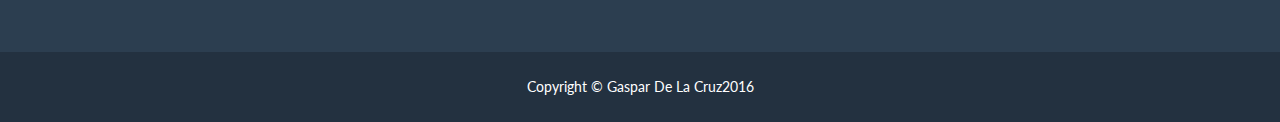
==== commit 37e36afc: "Update index.html" ====
--- a/index.html
+++ b/index.html
@@ -176,7 +176,7 @@
                 </div>
                 <div class="col-lg-8 col-lg-offset-2 text-center">
                     <a href="#" class="btn btn-lg btn-outline">
-                        <i class="fa fa-download"></i>
+                        
                     </a>
                 </div>
             </div>
